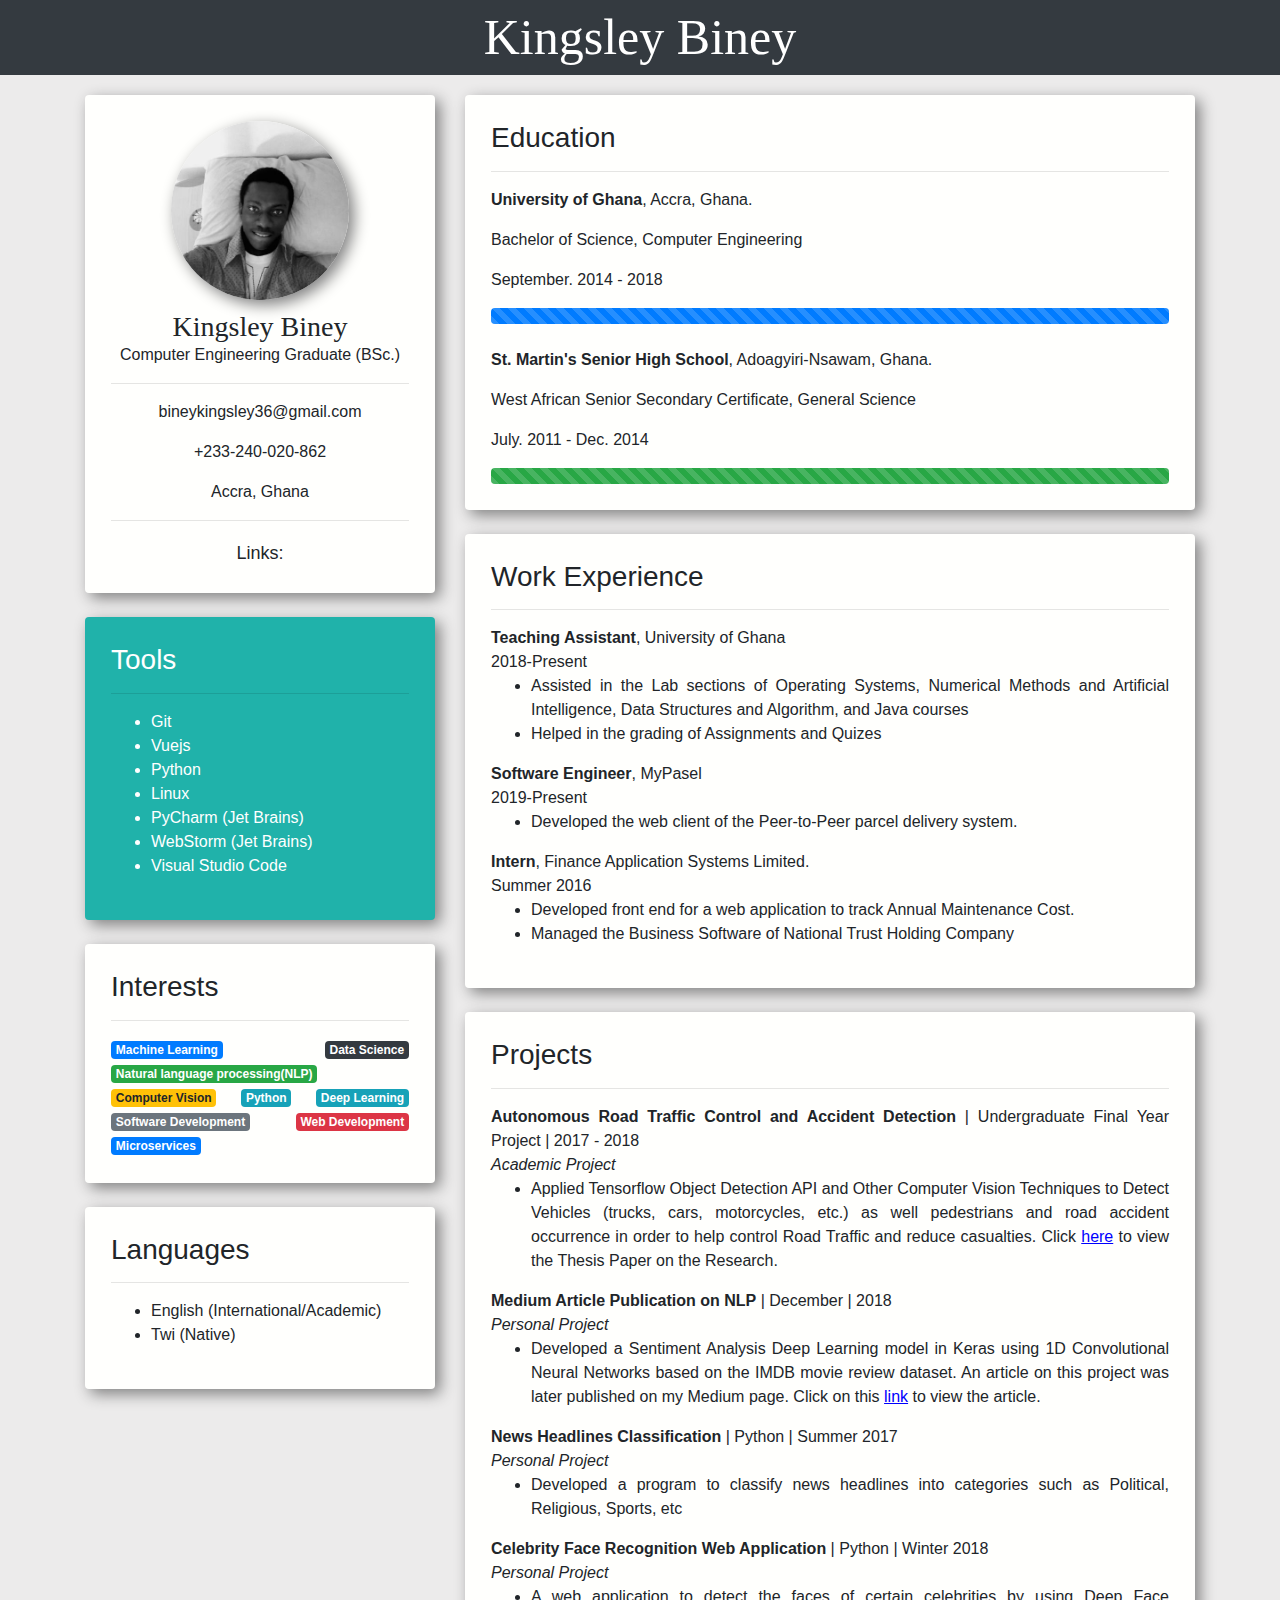
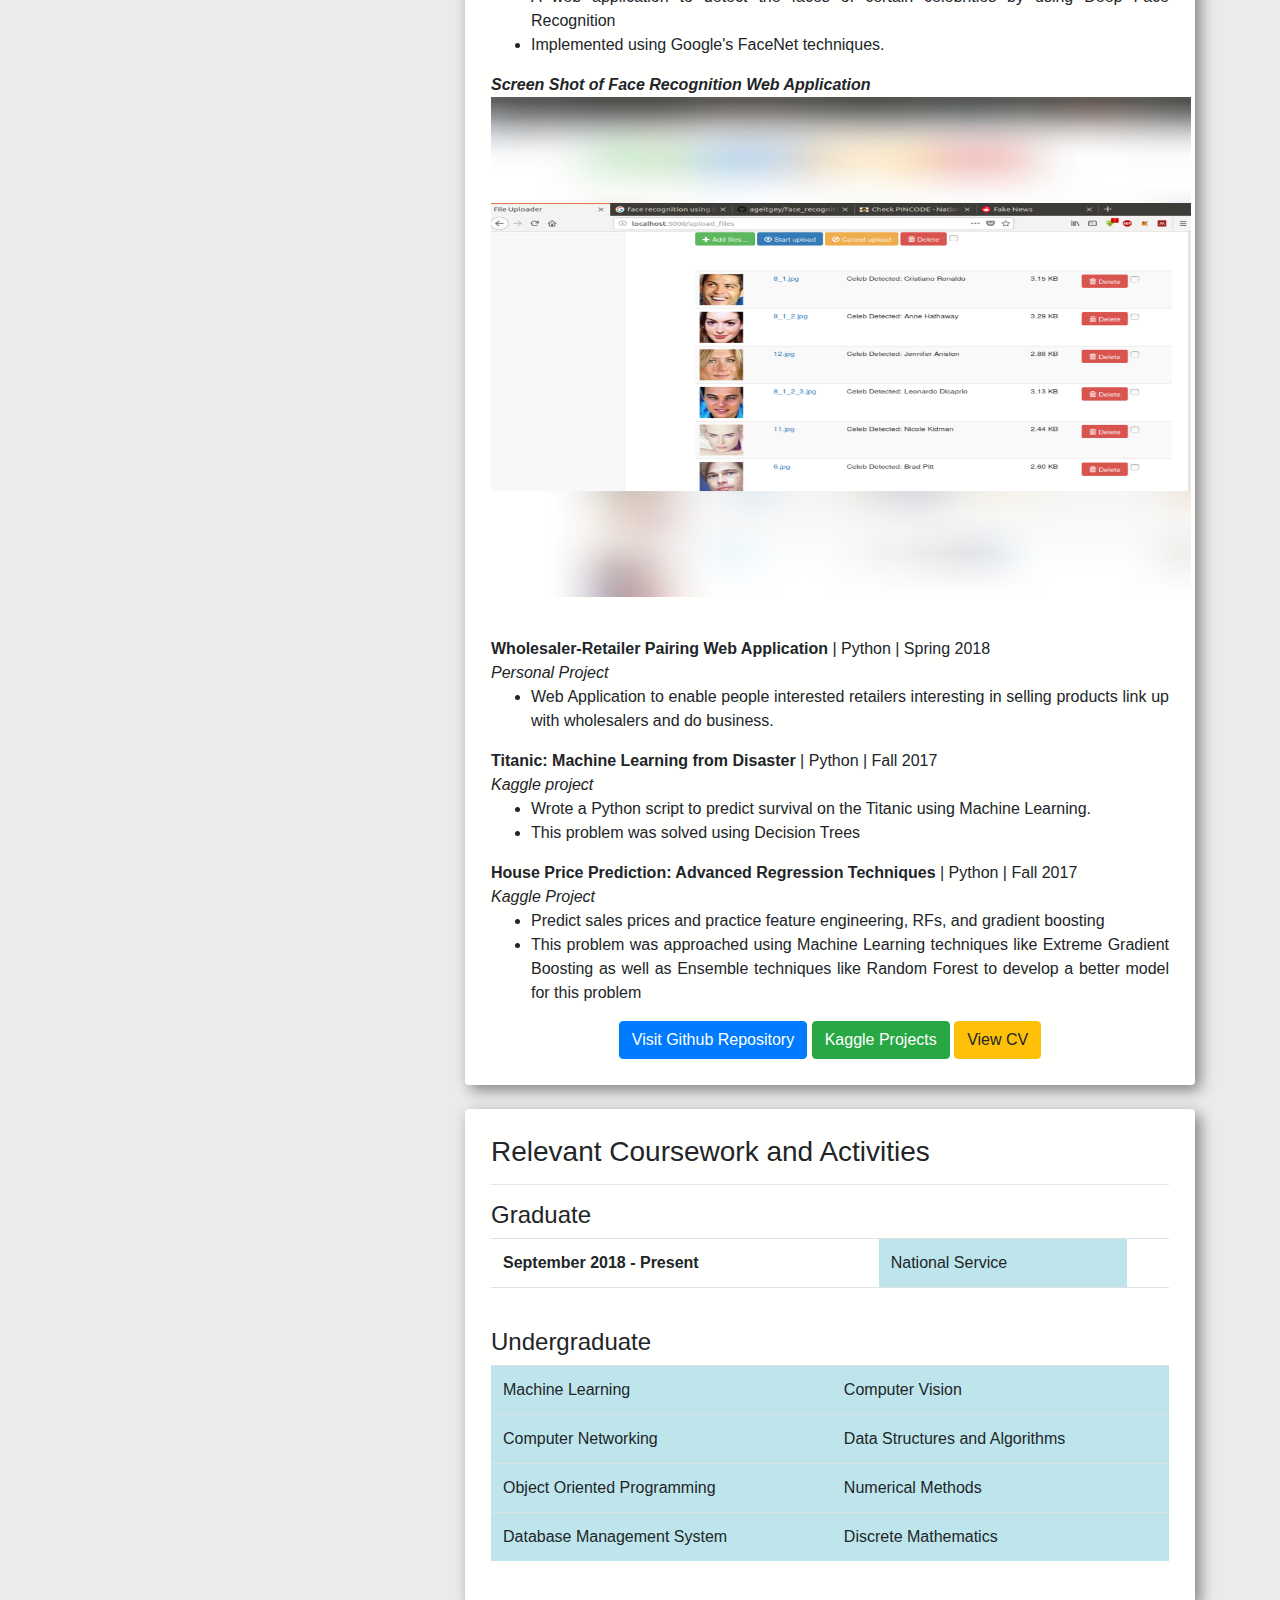
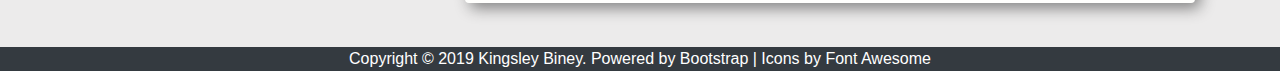
==== index.html @ 1bf04ff3 "changes" ====
<!DOCTYPE html>
<html lang="en" class="bg-dark">
  <head>
    <meta charset="utf-8">
    <meta name="viewport" content="width=device-width, initial-scale=1, shrink-to-fit=no">
    <meta name="description" content="Kingsley Biney's ePortfolio.">
    <meta name="author" content="Kingsley Amoah Biney">
    <title>Kingsley Biney</title>

    <!-- Bootstrap core CSS -->
    <link rel="stylesheet" href="https://maxcdn.bootstrapcdn.com/bootstrap/4.0.0/css/bootstrap.min.css" integrity="sha384-Gn5384xqQ1aoWXA+058RXPxPg6fy4IWvTNh0E263XmFcJlSAwiGgFAW/dAiS6JXm" crossorigin="anonymous">

    <!-- Font Awesome CSS -->
    <link rel="stylesheet" href="https://use.fontawesome.com/releases/v5.4.1/css/all.css" integrity="sha384-5sAR7xN1Nv6T6+dT2mhtzEpVJvfS3NScPQTrOxhwjIuvcA67KV2R5Jz6kr4abQsz" crossorigin="anonymous">

    <link href="style.css" rel="stylesheet">
    <link rel="shortcut icon" href="images/fav.png?v=2" />
  </head>

  <body>
    <!-- header -->
    <div class="container-fluid bg-dark headerText">
      <a href="index.html">Kingsley Biney</a>
    </div>

    <!-- Page Content -->
    <div class="container">
      <div class="row">
        <!-- Left column -->
        <div class="col-md-4">
          <!-- Section 1: Basic information -->
          <div class="bg-light-white shadow p-3 rounded">
            <div class="content text-center">
              <img id="profile" class="shadow" src="images/Profile1.jpeg">
              <div>
                <h3 id="name">Kingsley Biney</h3>
                <p><i class="fas fa-certificate"></i> Computer Engineering Graduate (BSc.)</p>
              </div>
              <hr>
              <div>
                <p><i class="fas fa-address-card"></i> bineykingsley36@gmail.com</p>
                <p><i class="fas fa-phone"></i> +233-240-020-862</p>
                <p><i class="fas fa-location-arrow"></i> Accra, Ghana</p>
              </div>
              <hr>
              <div style="font-size: 20px">
                <span style="font-size: 18px">Links:</span>
                <a title="Github" href="https://github.com/bluedistro" class="fab fa-github-square"></a>
                <a title="Hackerrank" href="https://www.hackerrank.com/bineykingsley36" class="fab fa-hackerrank"></a>
                <a title="Kaggle" href="https://www.kaggle.com/romannempyre" class="fab fa-kaggle"></a>
                <a title="LinkedIn" href="https://www.linkedin.com/in/kingsley-biney-204762134/" class="fab fa-linkedin"></a>
                <a title="CV" href="cv.html" target="_blank" class="fa fa-file-pdf"></a>
                <!--<a href="resume.html" class="btn btn-success btn-sm" style="margin-left: 2px; font-size: 14px; padding: 0px 3px" role="button">Resume</a>-->
              </div>
            </div>
          </div><br>

          <!-- Section 2: Skills -->
          <div class="bg-blue shadow p-3 rounded" style="color: white">
            <div class="content">
              <h3><i class="fas fa-wrench"></i> Tools</h3>
              <hr>
              <ul>
                <li>Git</li>
                <li>Vuejs</li>
                <li>Python</li>
                <li><a href="https://www.ubuntu.com">Linux</a></li>
                <li><a href="https://www.jetbrains.com/pycharm/">PyCharm (Jet Brains)</a></li>
		            <li><a href="https://www.jetbrains.com/webstorm/">WebStorm (Jet Brains)</a></li>
                <li><a href="https://www.code.visualstudio.com">Visual Studio Code</a></li>
              </ul>
            </div>
          </div><br>

          <!-- Section 3: Interests section -->
          <div class="bg-light-white shadow p-3 rounded">
            <div class="content">
              <h3><i class="fas fa-star"></i> Interests</h3>
              <hr>
              <div class="badge badge-primary">Machine Learning</div>
              <div class="badge badge-dark">Data Science</div>
              <div class="badge badge-success">Natural language processing(NLP)</div>
              <div class="badge badge-warning">Computer Vision</div>
	      <div class="badge badge-info">Python</div>
              <div class="badge badge-info">Deep Learning</div>
              <div class="badge badge-secondary">Software Development</div>
              <div class="badge badge-danger">Web Development</div>
              <div class="badge badge-primary">Microservices</div>
            </div>
          </div><br>

          <!-- Section 4: Languages -->
          <div class="bg-light-white shadow p-3 rounded">
            <div class="content">
              <h3><i class="fas fa-language"></i> Languages</h3>
              <hr>
              <ul>
                <li>English (International/Academic)</li>
                <li>Twi (Native)</li>
              </ul>
            </div>
          </div>
        </div> <!-- End left column -->

        <!-- Right column -->
        <div class="col-md-8">
          <!-- Education section -->
          <div class="bg-light-white shadow p-3 rounded">
            <div class="content">
              <h3><i class="fas fa-university"></i> Education</h3><hr>
              <p><b>University of Ghana</b>, Accra, Ghana.</p>
              <p>Bachelor of Science, Computer Engineering</p>
              <p>September. 2014 - 2018</p>
              <div class="progress">
                <div class="progress-bar progress-bar-striped bg-primary" role="progressbar" style="width: 100%" aria-valuenow="100" aria-valuemin="0" aria-valuemax="100"></div>
              </div><br>

              <p><b>St. Martin's Senior High School</b>, Adoagyiri-Nsawam, Ghana.</p>
              <p>West African Senior Secondary Certificate, General Science</p>
              <p>July. 2011 - Dec. 2014</p>
              <div class="progress">
                <div class="progress-bar progress-bar-striped bg-success" role="progressbar" style=" width: 100%" aria-valuenow="100" aria-valuemin="0" aria-valuemax="100"></div>
              </div>
            </div>
          </div><br>

          <!-- Work experience section -->
          <div class="bg-light-white shadow p-3 rounded">
            <div class="content">
              <h3><i class="fas fa-briefcase"></i> Work Experience</h3><hr>

              <p class="title"><b>Teaching Assistant</b>, University of Ghana<br>2018-Present</p>
              <ul>
                <li>Assisted in the Lab sections of Operating Systems, Numerical Methods and Artificial Intelligence, Data Structures and Algorithm, and Java courses</li>
                <li>Helped in the grading of Assignments and Quizes</li>
              </ul>

              <p class="title"><b>Software Engineer</b>, MyPasel<br>2019-Present</p>
              <ul>
                <li>Developed the web client of the Peer-to-Peer parcel delivery system.</li>
              </ul>

              <p class="title"><b>Intern</b>, Finance Application Systems Limited.<br>Summer 2016</p>
              <ul>
                <li>Developed front end for a web application to track Annual Maintenance Cost.</li>
                <li>Managed the Business Software of National Trust Holding Company</li>
              </ul>

              <!--<div class="text-center"><a href="resume.html" class="btn btn-danger" role="button">View My Resume</a></div>-->
            </div>
          </div><br>

          <!-- Project section -->
          <div class="bg-light-white shadow p-3 rounded">
            <div class="content">
              <h3><i class="fas fa-project-diagram"></i> Projects</h3><hr>

              <p class="title"><b>Autonomous Road Traffic Control and Accident Detection</b> | Undergraduate Final Year Project | 2017 - 2018 <br><i>Academic Project</i></p>
                <ul>
                  <li>
                    Applied Tensorflow Object Detection API and Other Computer Vision Techniques to Detect Vehicles (trucks, cars, motorcycles, etc.)
                    as well pedestrians and road accident occurrence in order to help control Road Traffic and reduce casualties.
                    Click <a href="thesis.html" target="_blank"><u style="color: blue">here</u></a>
                    to view the Thesis Paper on the Research.
                  </li>
                </ul>

              <p class="title"><b>Medium Article Publication on NLP</b> | December | 2018<br><i>Personal Project</i></p>
              <ul>
                <li>
                  Developed a Sentiment Analysis Deep Learning model in Keras using 1D Convolutional Neural Networks based on the IMDB movie review dataset. An article on this project was later published on my Medium page. Click on this <a href="https://medium.com/@romannempyre/sentiment-analysis-using-1d-convolutional-neural-networks-part-1-f8b6316489a2" target="_blank"><u style="color: blue">link</u></a> to view the article.
                </li>
              </ul>

              <p class="title"><b>News Headlines Classification</b> | Python | Summer 2017<br><i>Personal Project</i></p>
              <ul>
                <li>Developed a program to classify news headlines into categories such as Political, Religious, Sports, etc</li>
              </ul>

              <p class="title"><b>Celebrity Face Recognition Web Application</b> | Python | Winter 2018<br><i>Personal Project</i></p>
              <ul>
                <li>A web application to detect the faces of certain celebrities by using Deep Face Recognition</li>
                <li>Implemented using Google's FaceNet techniques. </li>
              </ul>
              <p class="title"><b><i>Screen Shot of Face Recognition Web Application</i></b></p>
              <img src="images/face_recognition/fr_2.jpg" alt="Face Recognition Sample 1" width="700px" height="500px">

              <p class="title" style="margin-top: 40px;"><b>Wholesaler-Retailer Pairing Web Application  </b> | Python | Spring 2018<br><i>Personal Project</i></b></p>
              <ul>
                <li>Web Application to enable people interested retailers interesting in selling products link up with wholesalers and do business.</li>
              </ul>

              <p class="title"><b>Titanic: Machine Learning from Disaster</b> | Python | Fall 2017 <br><i>Kaggle project</i></p>
              <ul>
                <li>Wrote a Python script to predict survival on the Titanic using Machine Learning.</li>
                <li>This problem was solved using Decision Trees</li>
              </ul>

              <p class="title"><b>House Price Prediction: Advanced Regression Techniques</b> | Python | Fall 2017<br><i>Kaggle Project</i></p>
              <ul>
                <li>Predict sales prices and practice feature engineering, RFs, and gradient boosting</li>
                <li>This problem was approached using Machine Learning techniques like Extreme Gradient Boosting as well as Ensemble techniques like Random Forest to develop a better model for this problem</li>
              </ul>

              <div class="text-center">
                <a href="https://github.com/bluedistro" class="btn btn-primary" role="button">Visit Github Repository</a>
                <a href="https://www.kaggle.com/romannempyre" class="btn btn-success" role="button">Kaggle Projects</a>
                <a href="cv.html" class="btn btn-warning" role="button" target="_blank">View CV</a>
              </div>
            </div>
          </div><br>

          <!-- Courses section -->
          <div class="bg-light-white shadow p-3 rounded">
            <div class="content">
              <h3><i class="fas fa-school"></i> Relevant Coursework and Activities</h3><hr>
              <h4>Graduate</h4>
              <table class="table">

                <tr>
                  <th>September 2018 - Present</th>
                  <td class="table-info">National Service</td>
                  <td></td>
                </tr>
                <tr><td></td><td></td><td></td></tr>
              </table>

              <h4>Undergraduate</h4>
              <table class="table table-info">
                <tr>
                  <td>Machine Learning</td>
                  <td>Computer Vision</td>
                </tr>

                <tr>
                  <td> Computer Networking</td>
                  <td> Data Structures and Algorithms</td>
                </tr>

                <tr>
                  <td>Object Oriented Programming</td>
                  <td>Numerical Methods</td>
                </tr>

                <tr>
                  <td>Database Management System</td>
                  <td>Discrete Mathematics</td>
                </tr>

              </table>
            </div>
          </div><br>

        </div> <!-- End right column -->
      </div> <!-- End row -->
    </div> <!-- /.container -->

    <footer class="container-fluid bg-dark">
      Copyright &copy; 2019 Kingsley Biney.
      Powered by <a href="https://getbootstrap.com/">Bootstrap</a> | Icons by <a href="https://fontawesome.com/">Font Awesome</a>
    </footer>

  </body>
</html>
---- style.css ----
body {
  background-color: #ECEBEB;
  text-align: justify;
  text-justify: inter-word;
  font-family: Arial, Helvetica, sans-serif;
}

ul {
  margin-top: 0;
}

footer {
  color: white;
  height: 24px;
  width: 100%;
  text-align: center;
}

.title {
  margin-bottom: 0;
}

#profile {
  max-width: 60%;
  max-height: 60%;
  display:block;
  margin:auto;
  margin-bottom: 10px;
  border-radius: 50%;
}

#name {
  font-family: "Times New Roman";
  margin-bottom: 0;
  padding: 0;
}

/* Header Text */
.headerText {
    color: white;
    text-align: center;
    text-decoration: none;
    font-family: "Brush Script MT", cursive;
    font-size: 50px;
}

.headerText:visited {
    color:white;
    text-decoration: none;
}

.headerText:hover {
    color:white;
    text-decoration: none;
}

.headerText:active {
    color:gray;
    text-decoration: none;
}
/****************************/

.bg-blue {
  background-color: #20B2AA;
}

.bg-light-white {
  background-color: #FFFFFD;
}

.container {
  margin-top: 20px;
  margin-bottom: 20px;
}

.shadow {
  box-shadow: 5px 5px 15px grey;
}

.content {
  margin: 5px; padding: 5px
}

a {
  color:inherit;
  text-decoration: none;
}

a:hover {
  color:inherit;
  text-decoration: none;
}
.nav a {
  color:inherit;
}
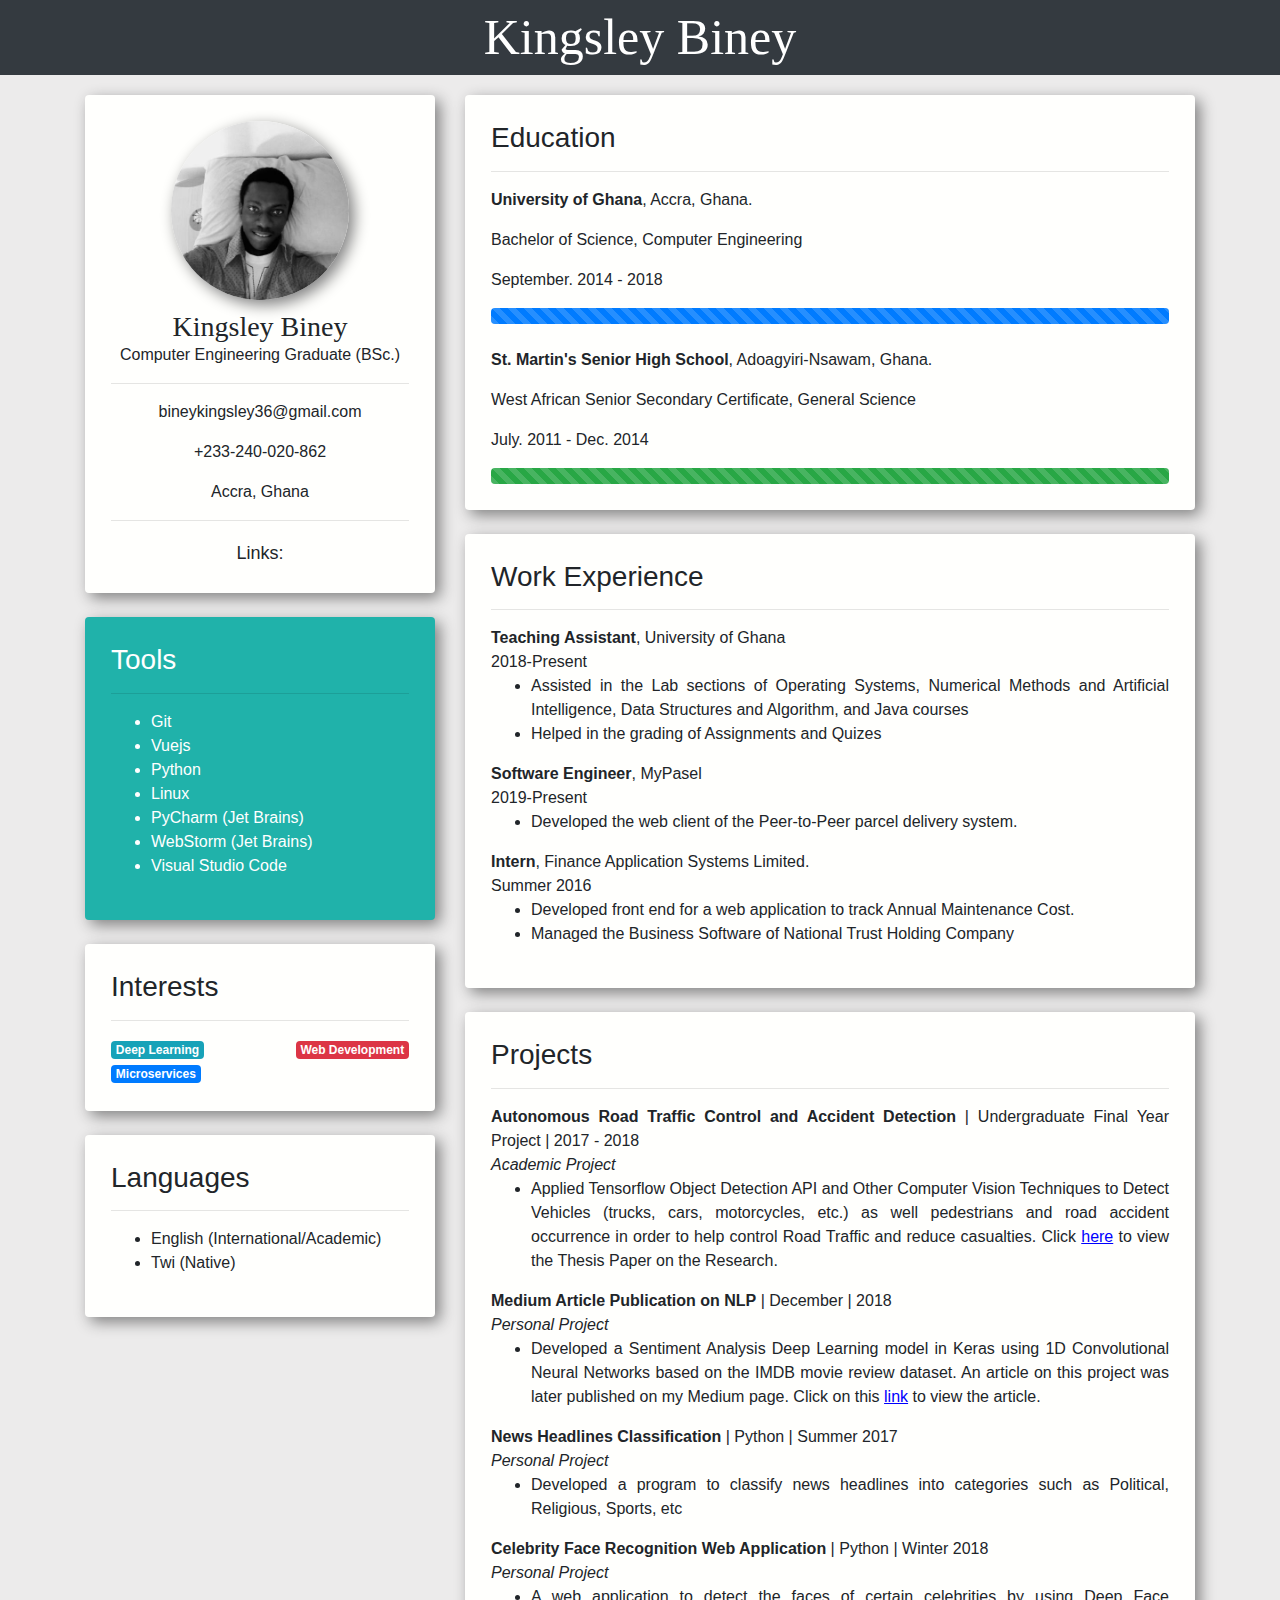
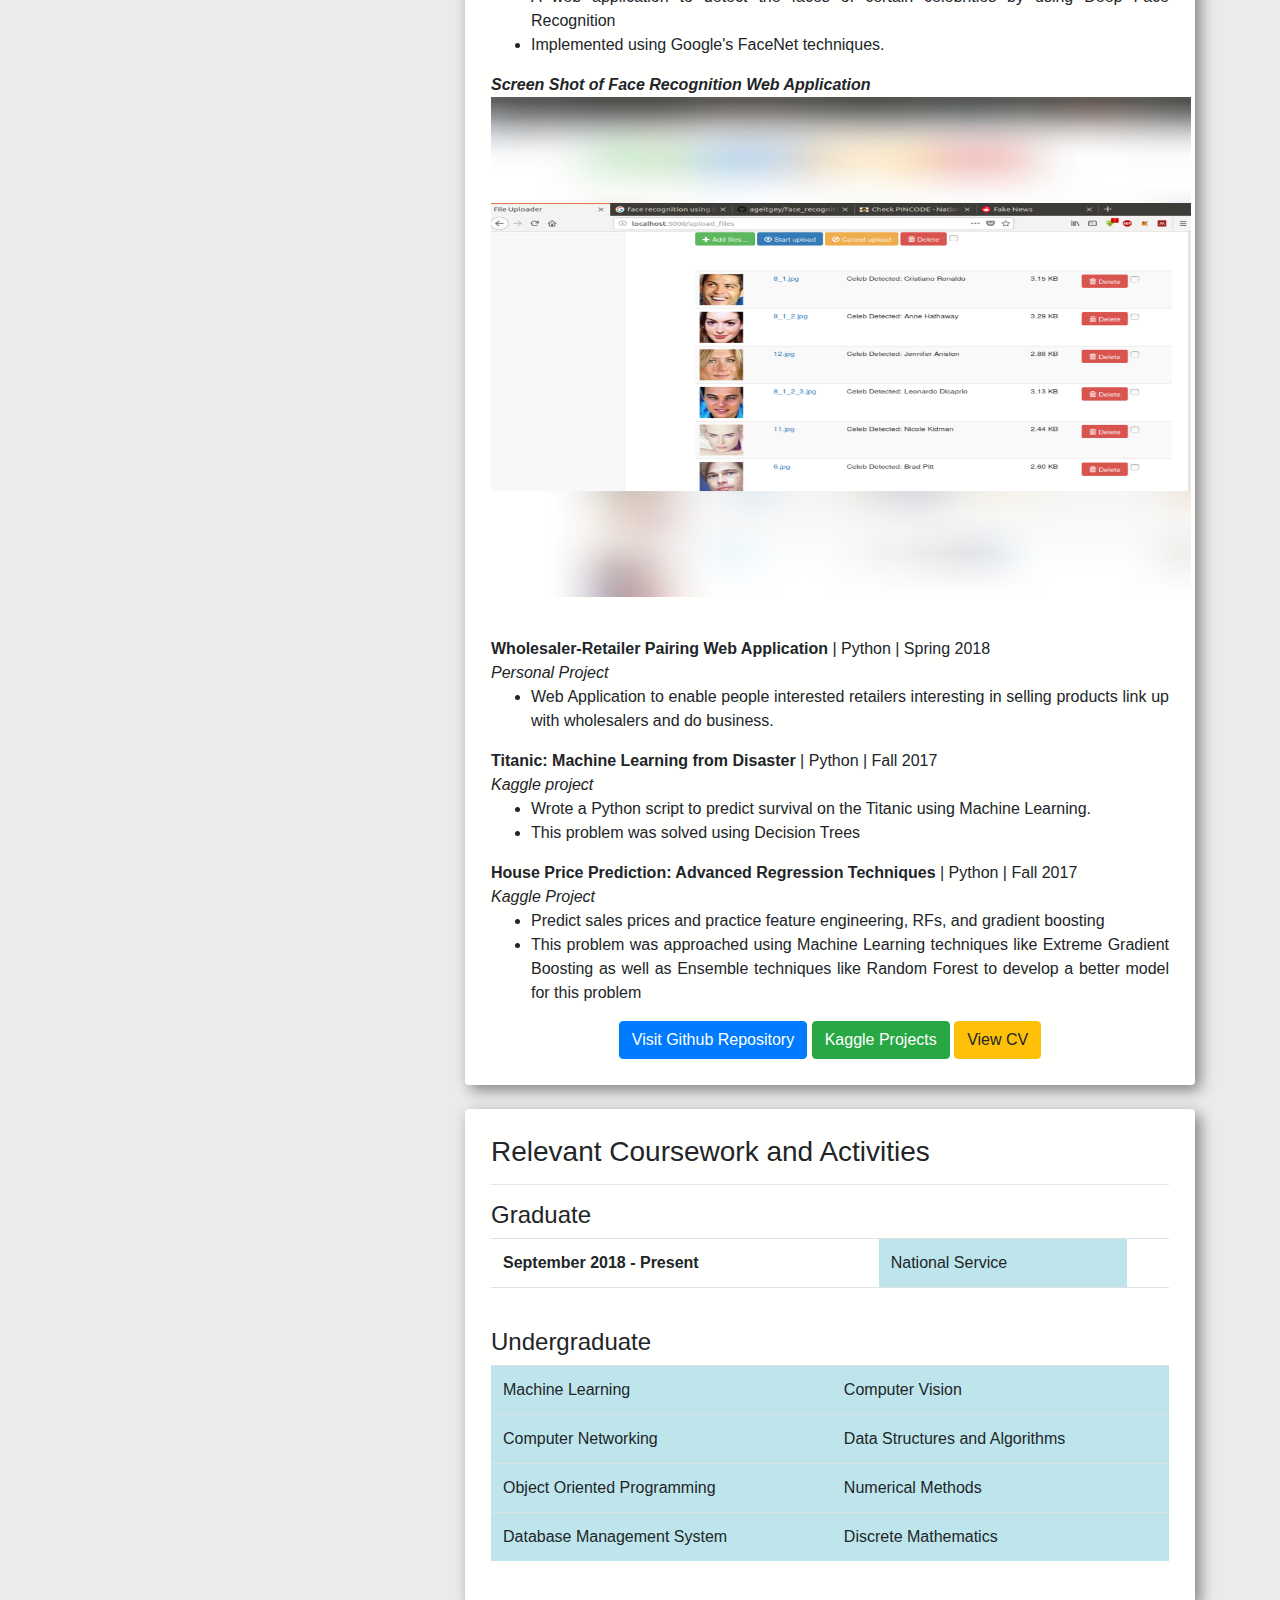
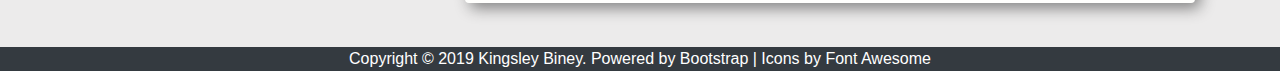
==== commit 3450b511: "changes" ====
--- a/index.html
+++ b/index.html
@@ -77,13 +77,7 @@
             <div class="content">
               <h3><i class="fas fa-star"></i> Interests</h3>
               <hr>
-              <div class="badge badge-primary">Machine Learning</div>
-              <div class="badge badge-dark">Data Science</div>
-              <div class="badge badge-success">Natural language processing(NLP)</div>
-              <div class="badge badge-warning">Computer Vision</div>
-	      <div class="badge badge-info">Python</div>
               <div class="badge badge-info">Deep Learning</div>
-              <div class="badge badge-secondary">Software Development</div>
               <div class="badge badge-danger">Web Development</div>
               <div class="badge badge-primary">Microservices</div>
             </div>
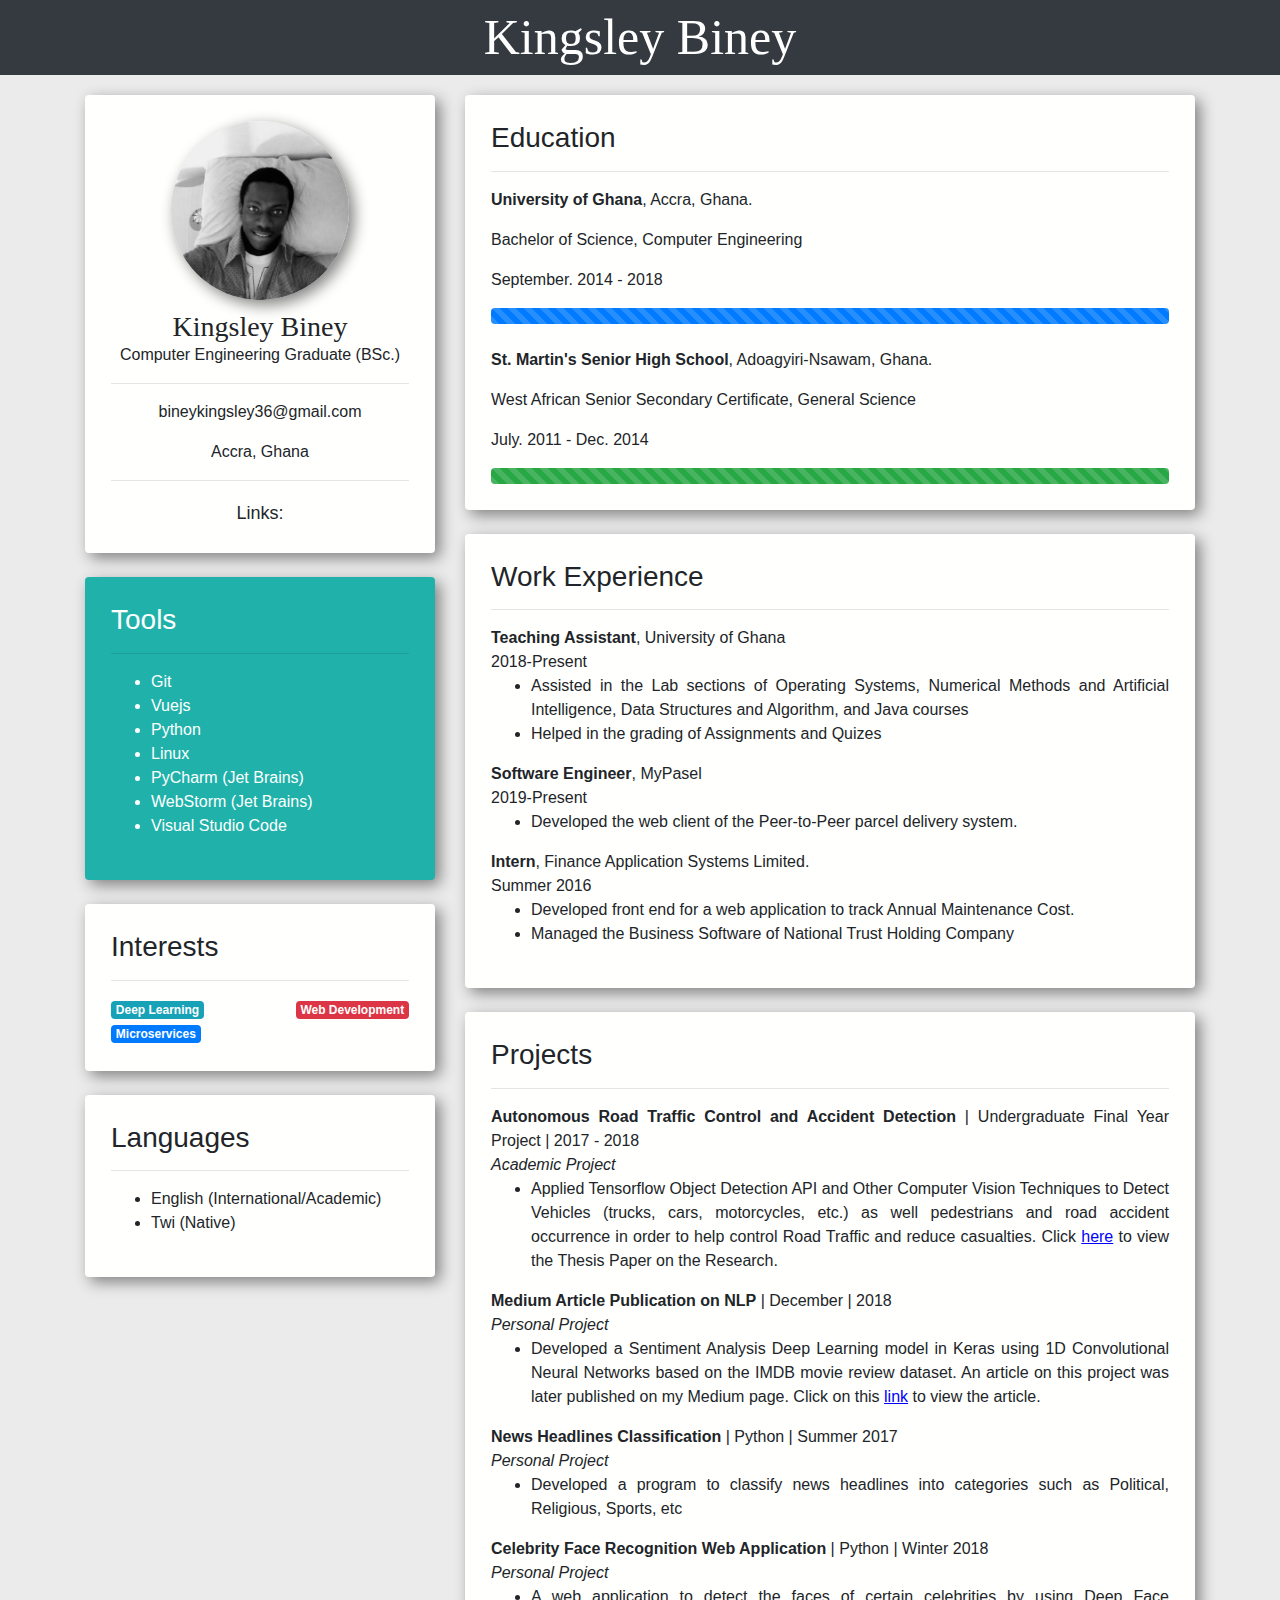
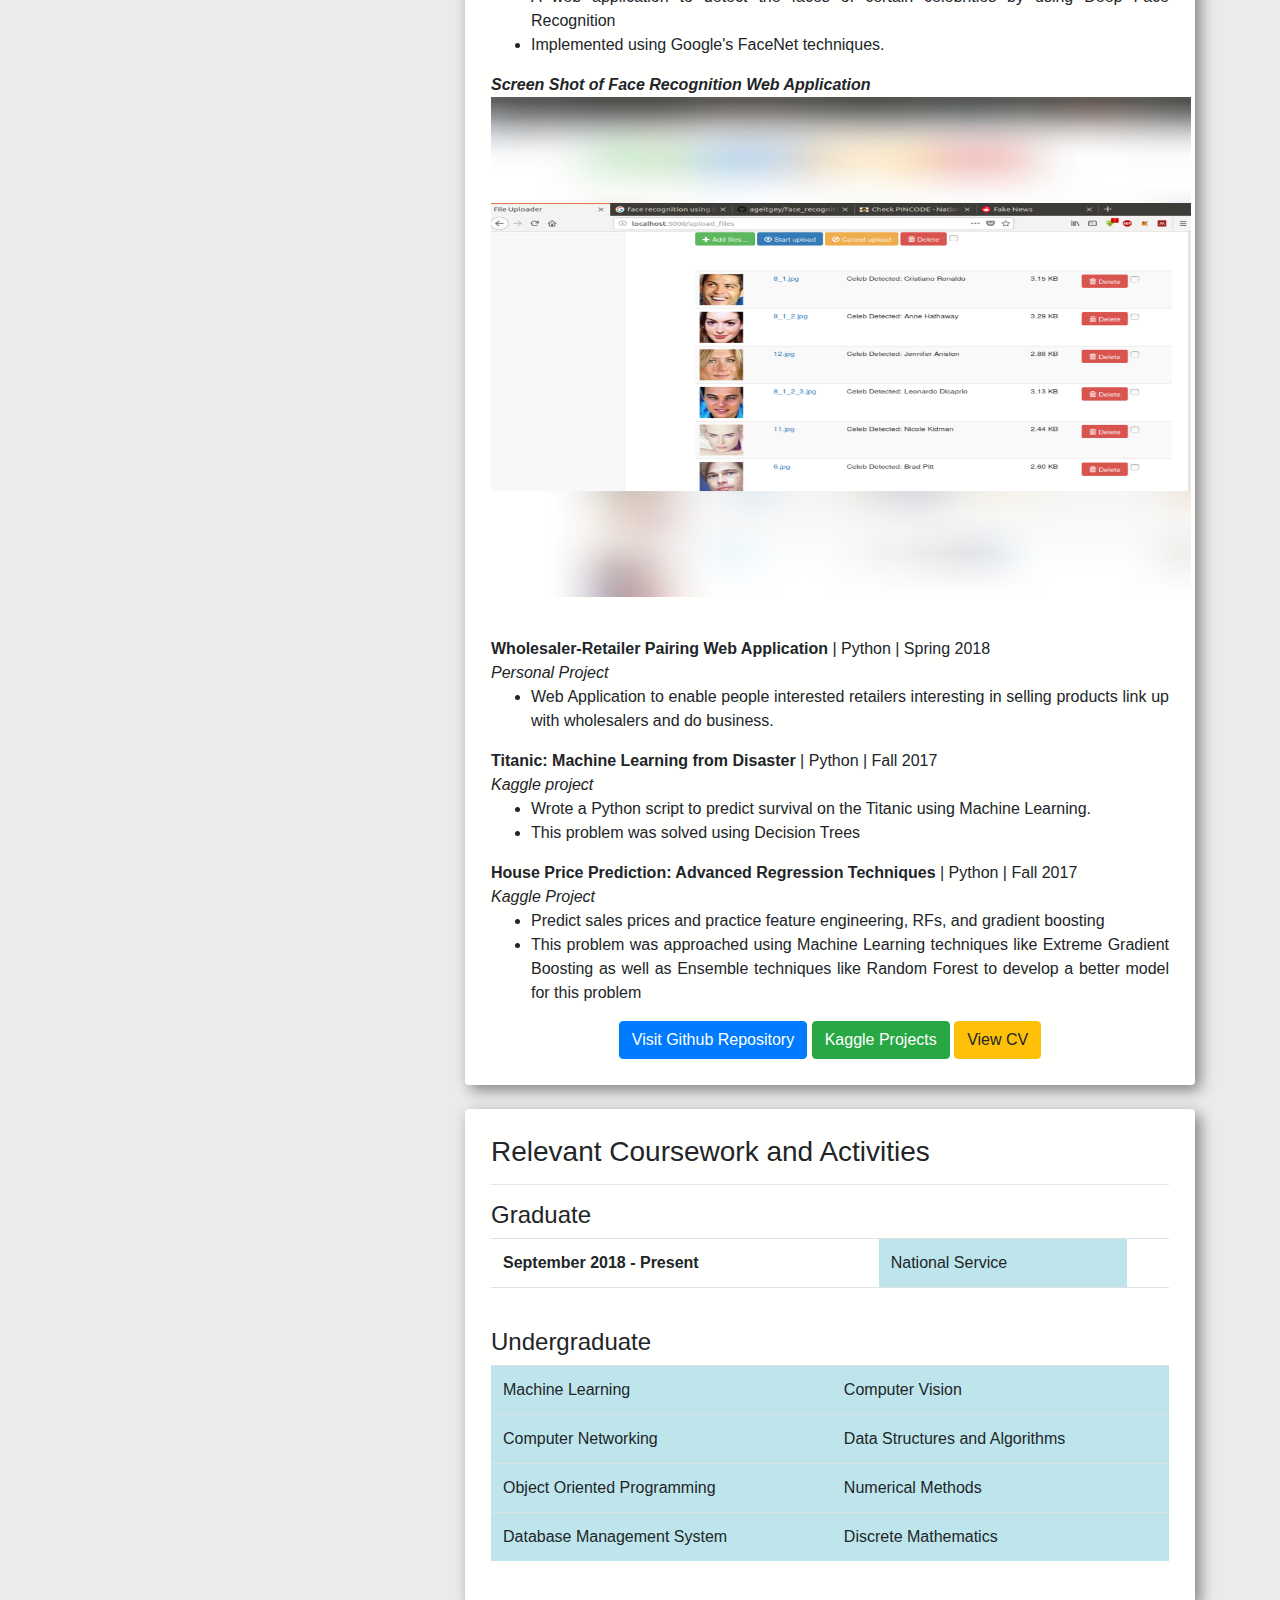
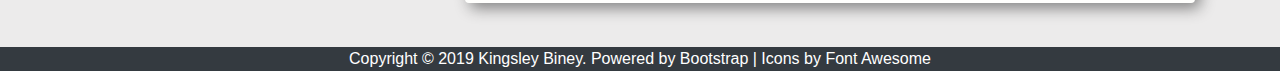
==== commit b9a49b61: "changes" ====
--- a/index.html
+++ b/index.html
@@ -39,7 +39,6 @@
               <hr>
               <div>
                 <p><i class="fas fa-address-card"></i> bineykingsley36@gmail.com</p>
-                <p><i class="fas fa-phone"></i> +233-240-020-862</p>
                 <p><i class="fas fa-location-arrow"></i> Accra, Ghana</p>
               </div>
               <hr>
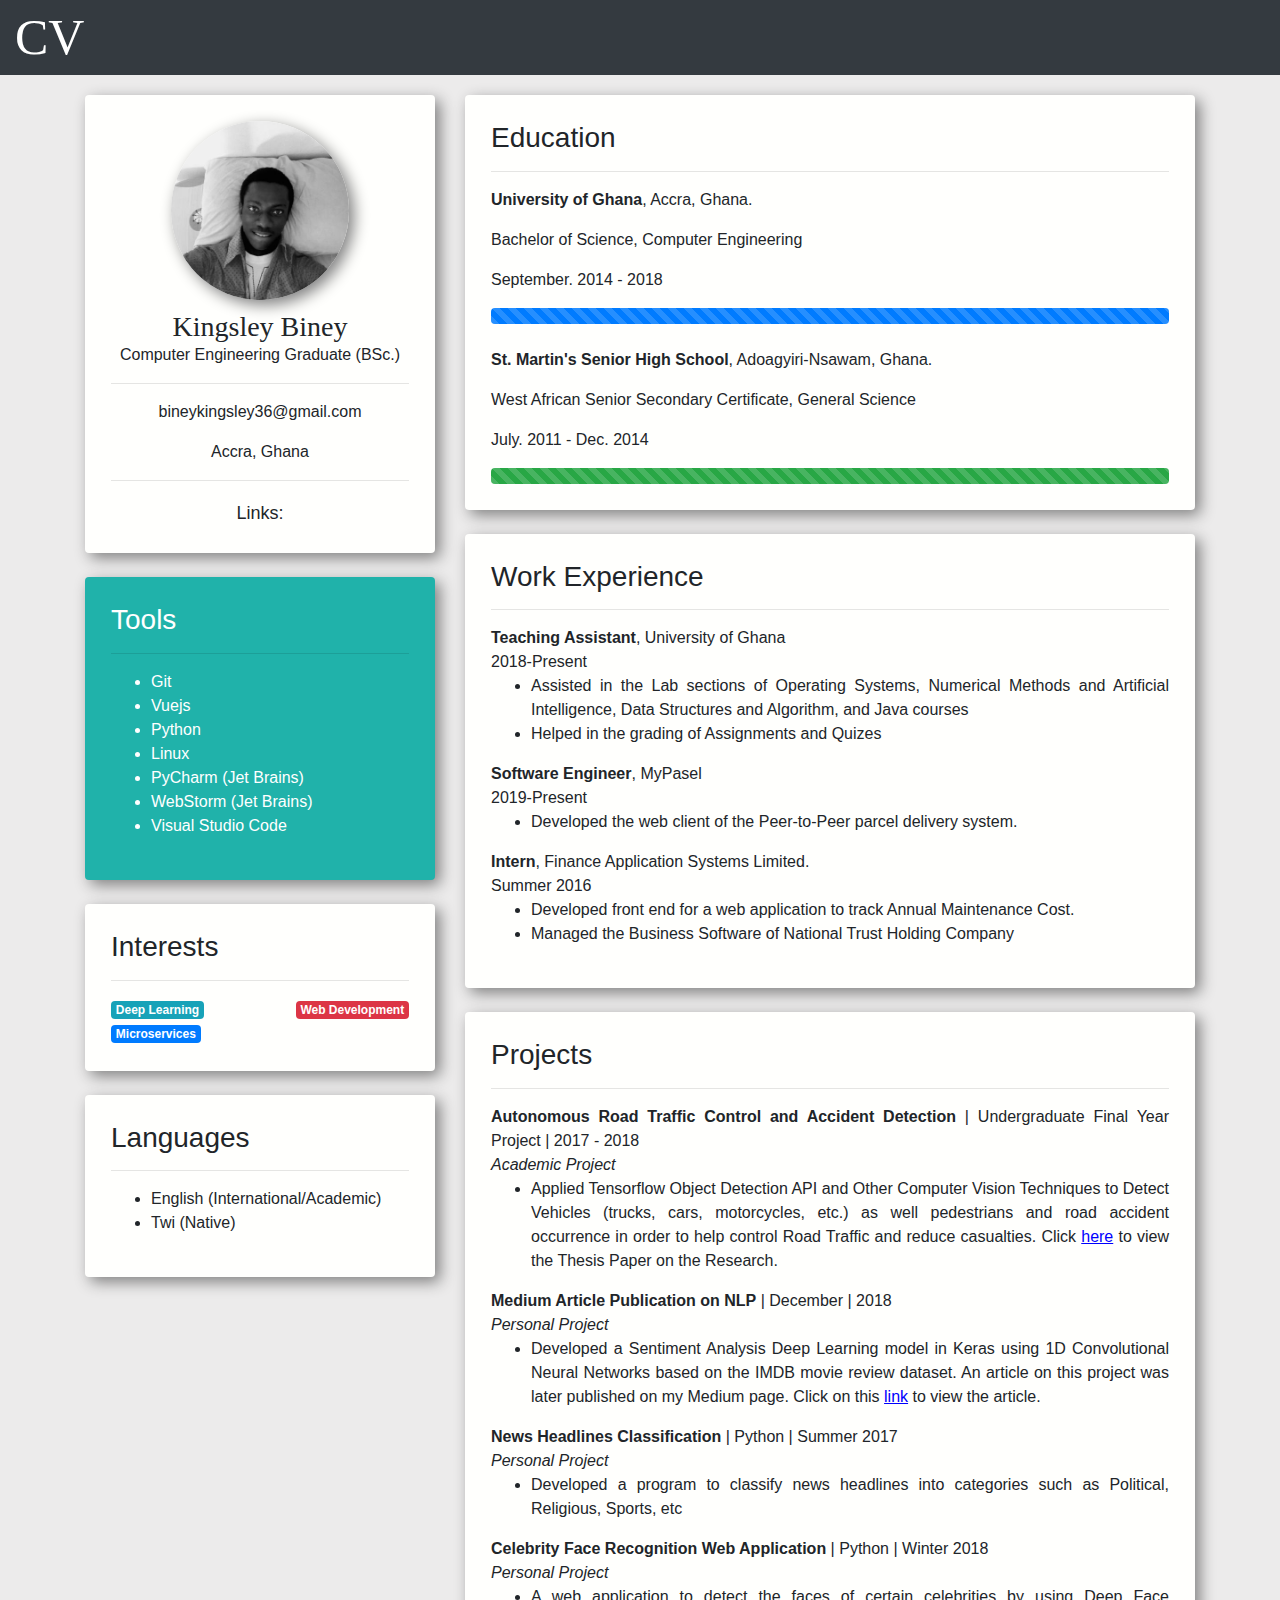
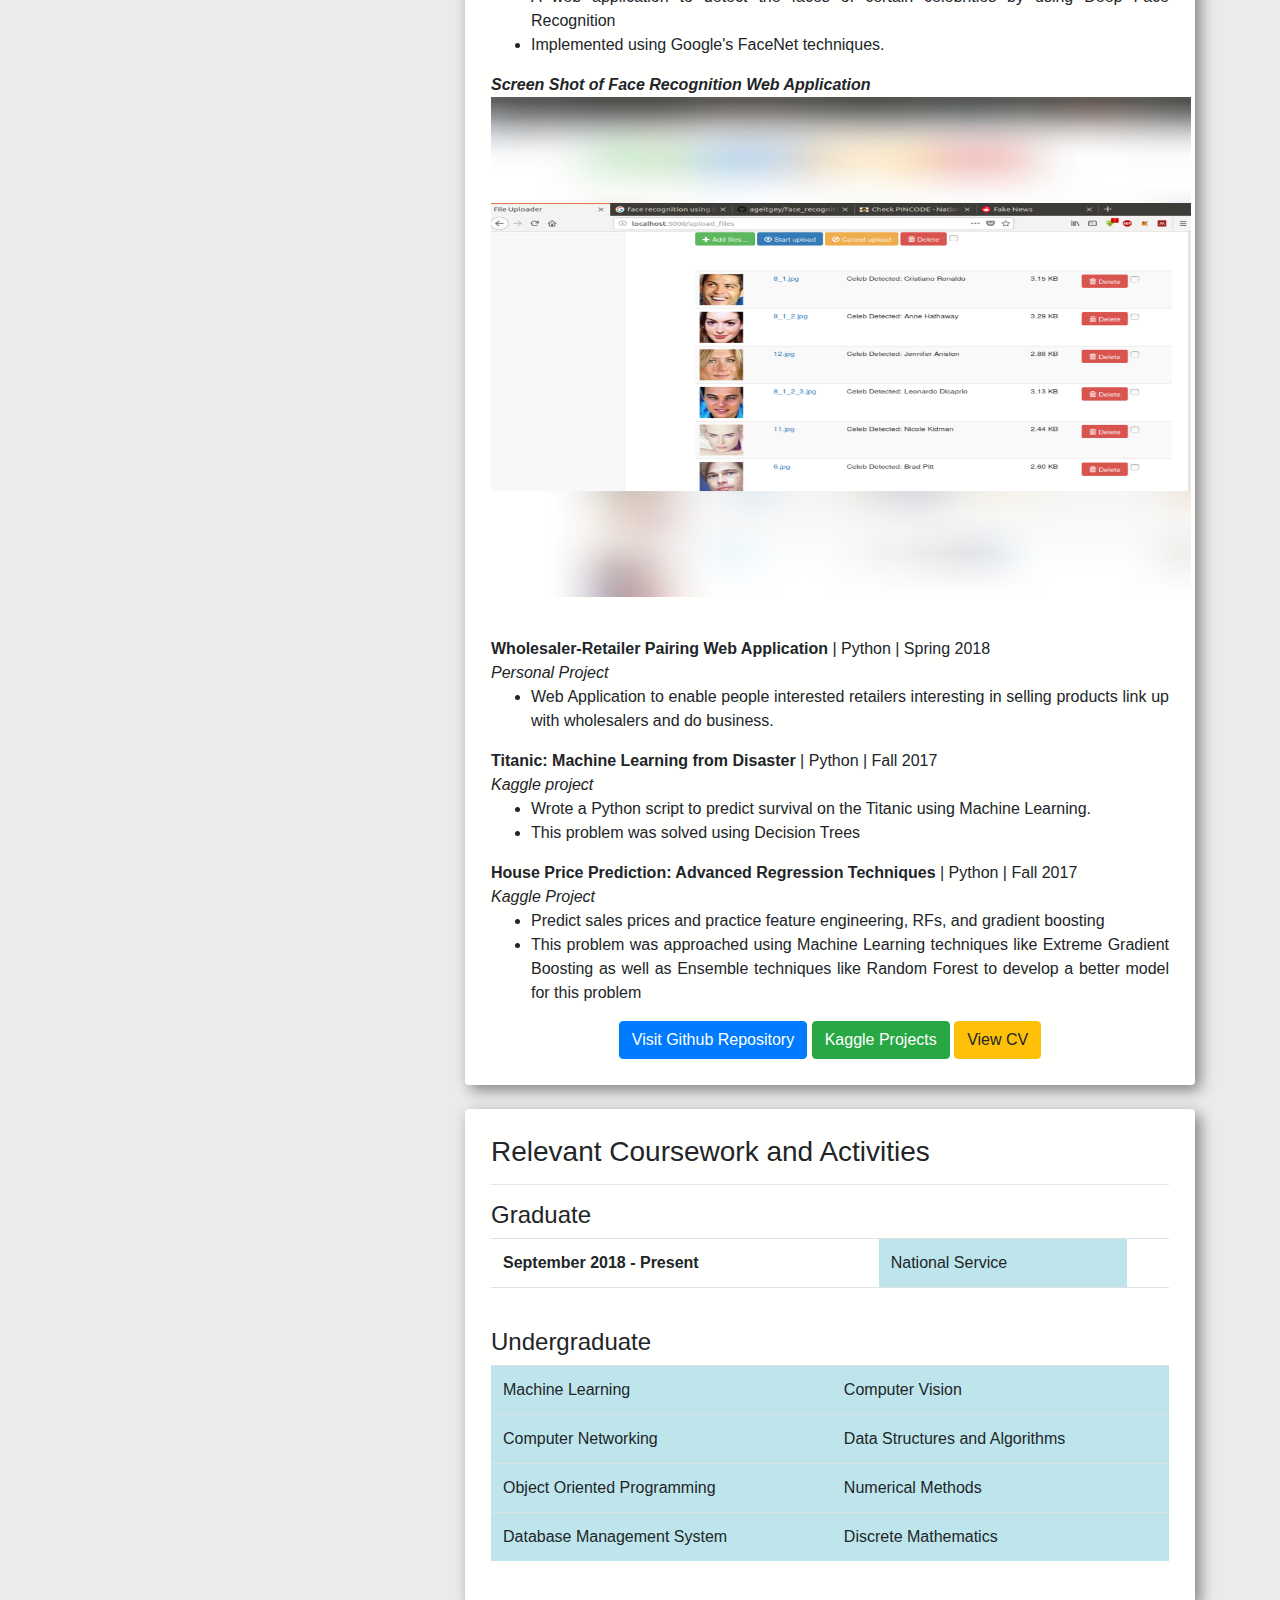
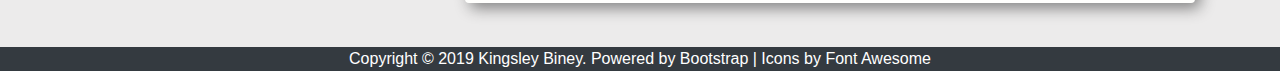
==== commit d7010a00: "changes" ====
--- a/index.html
+++ b/index.html
@@ -20,7 +20,7 @@
   <body>
     <!-- header -->
     <div class="container-fluid bg-dark headerText">
-      <a href="index.html">Kingsley Biney</a>
+      <a href="index.html">CV</a>
     </div>
 
     <!-- Page Content -->
--- a/style.css
+++ b/style.css
@@ -38,7 +38,7 @@
 /* Header Text */
 .headerText {
     color: white;
-    text-align: center;
+    text-align: left;
     text-decoration: none;
     font-family: "Brush Script MT", cursive;
     font-size: 50px;
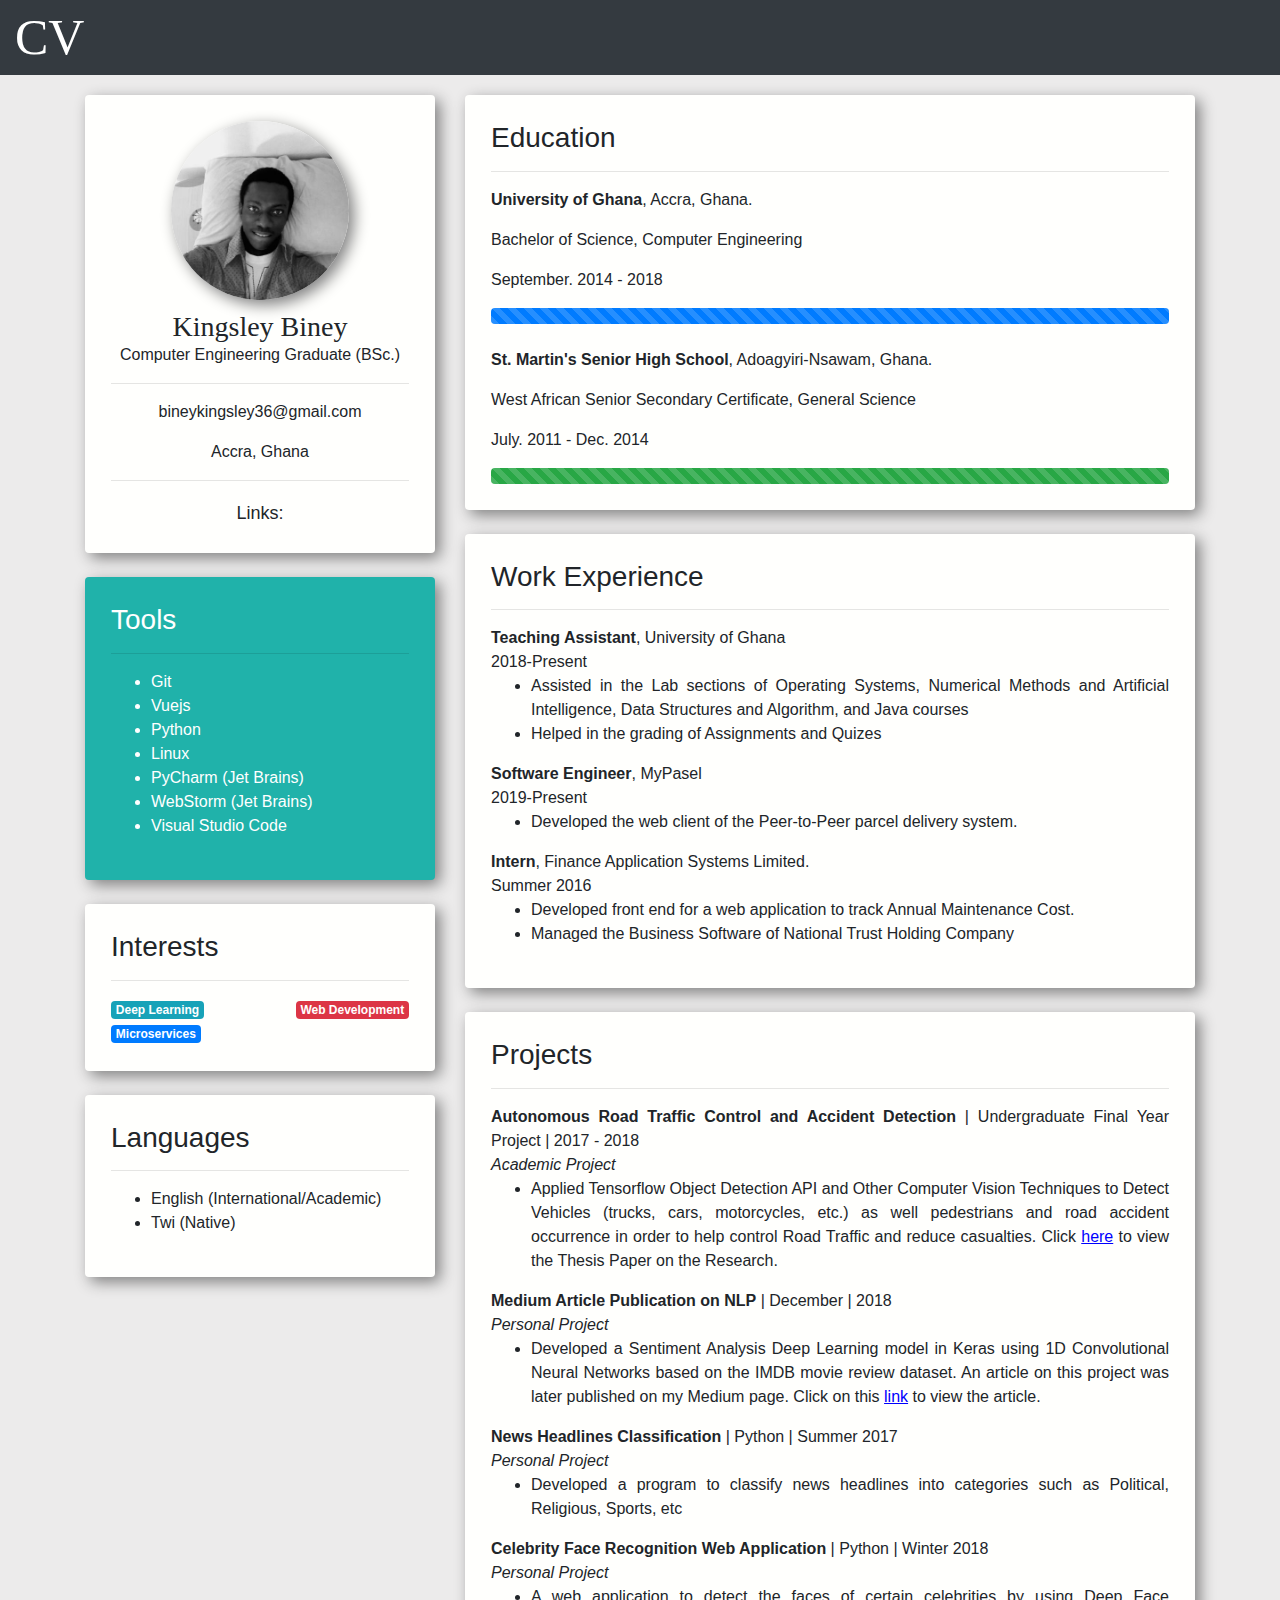
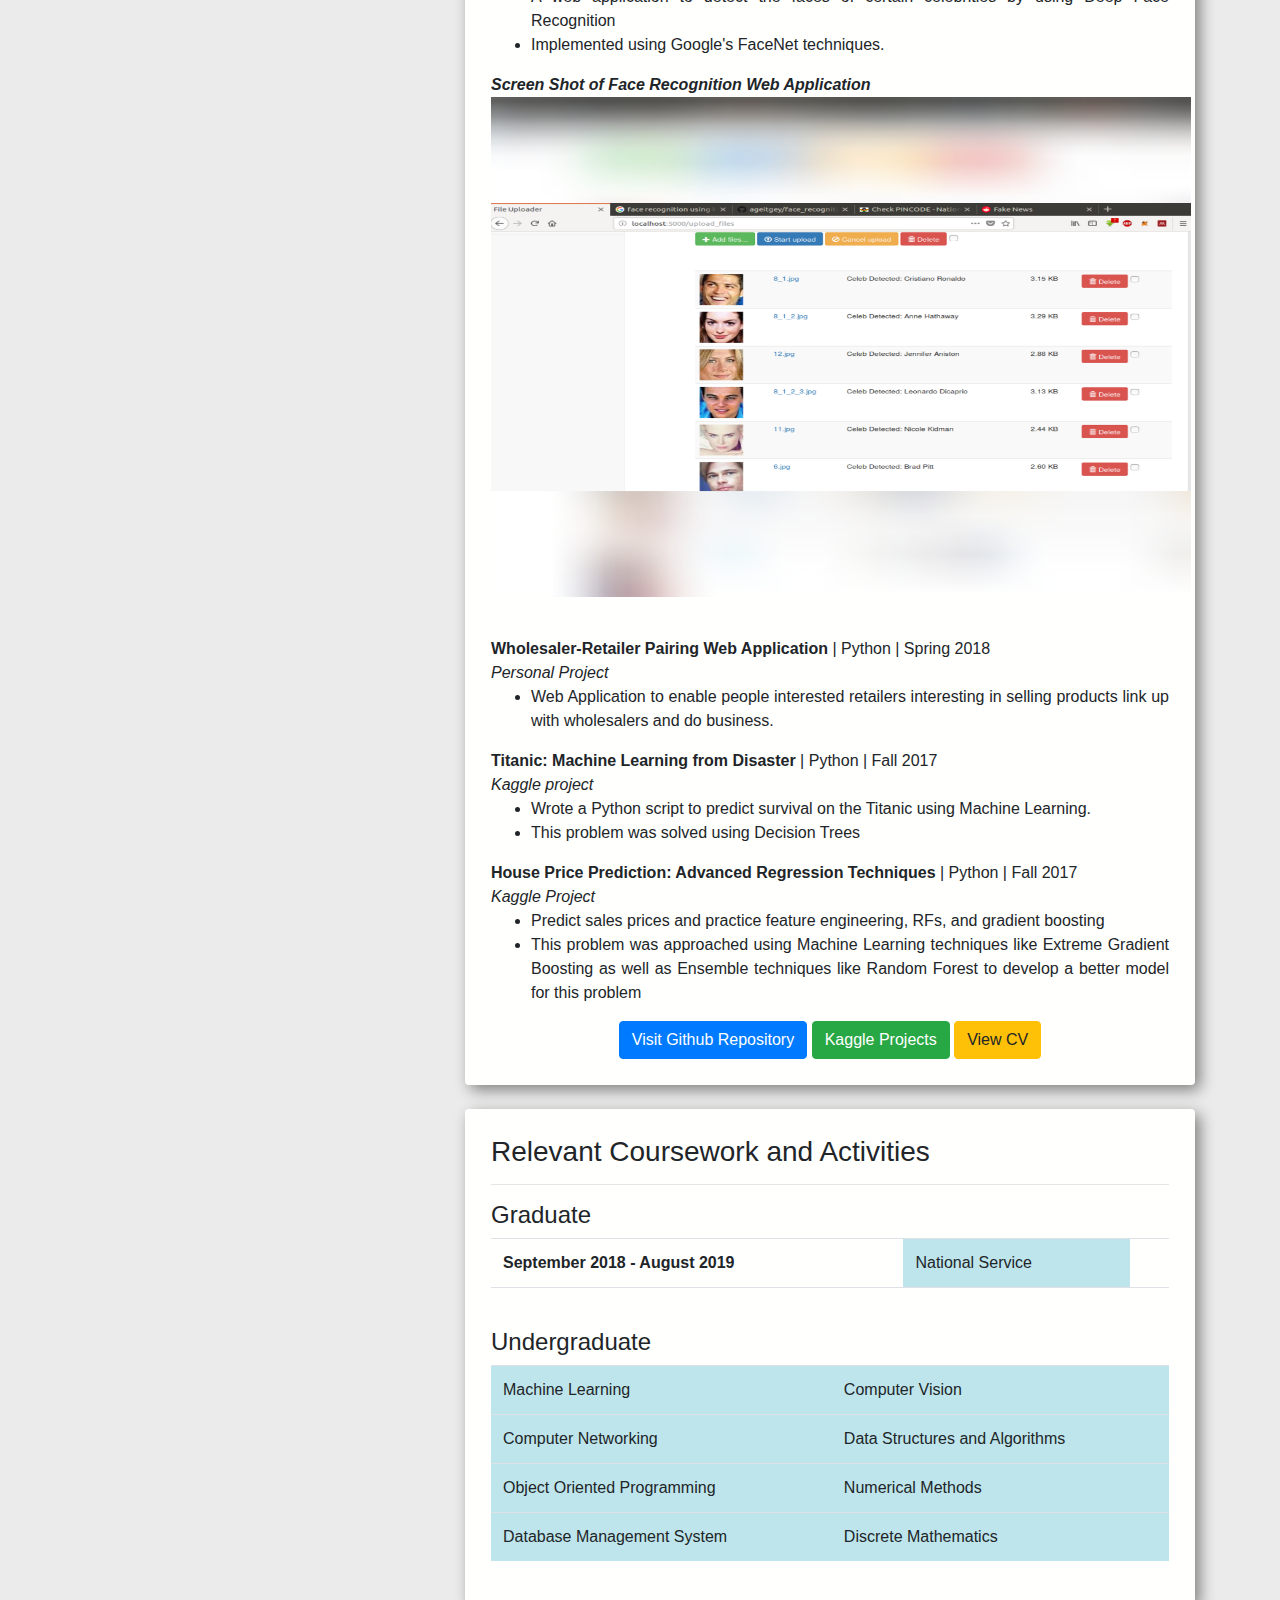
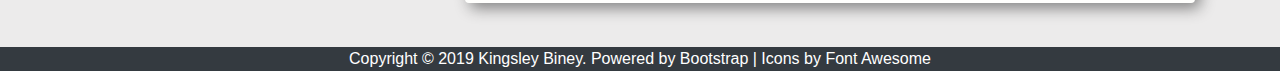
==== commit 78afa5aa: "changes" ====
--- a/index.html
+++ b/index.html
@@ -211,7 +211,7 @@
               <table class="table">
 
                 <tr>
-                  <th>September 2018 - Present</th>
+                  <th>September 2018 - August 2019</th>
                   <td class="table-info">National Service</td>
                   <td></td>
                 </tr>
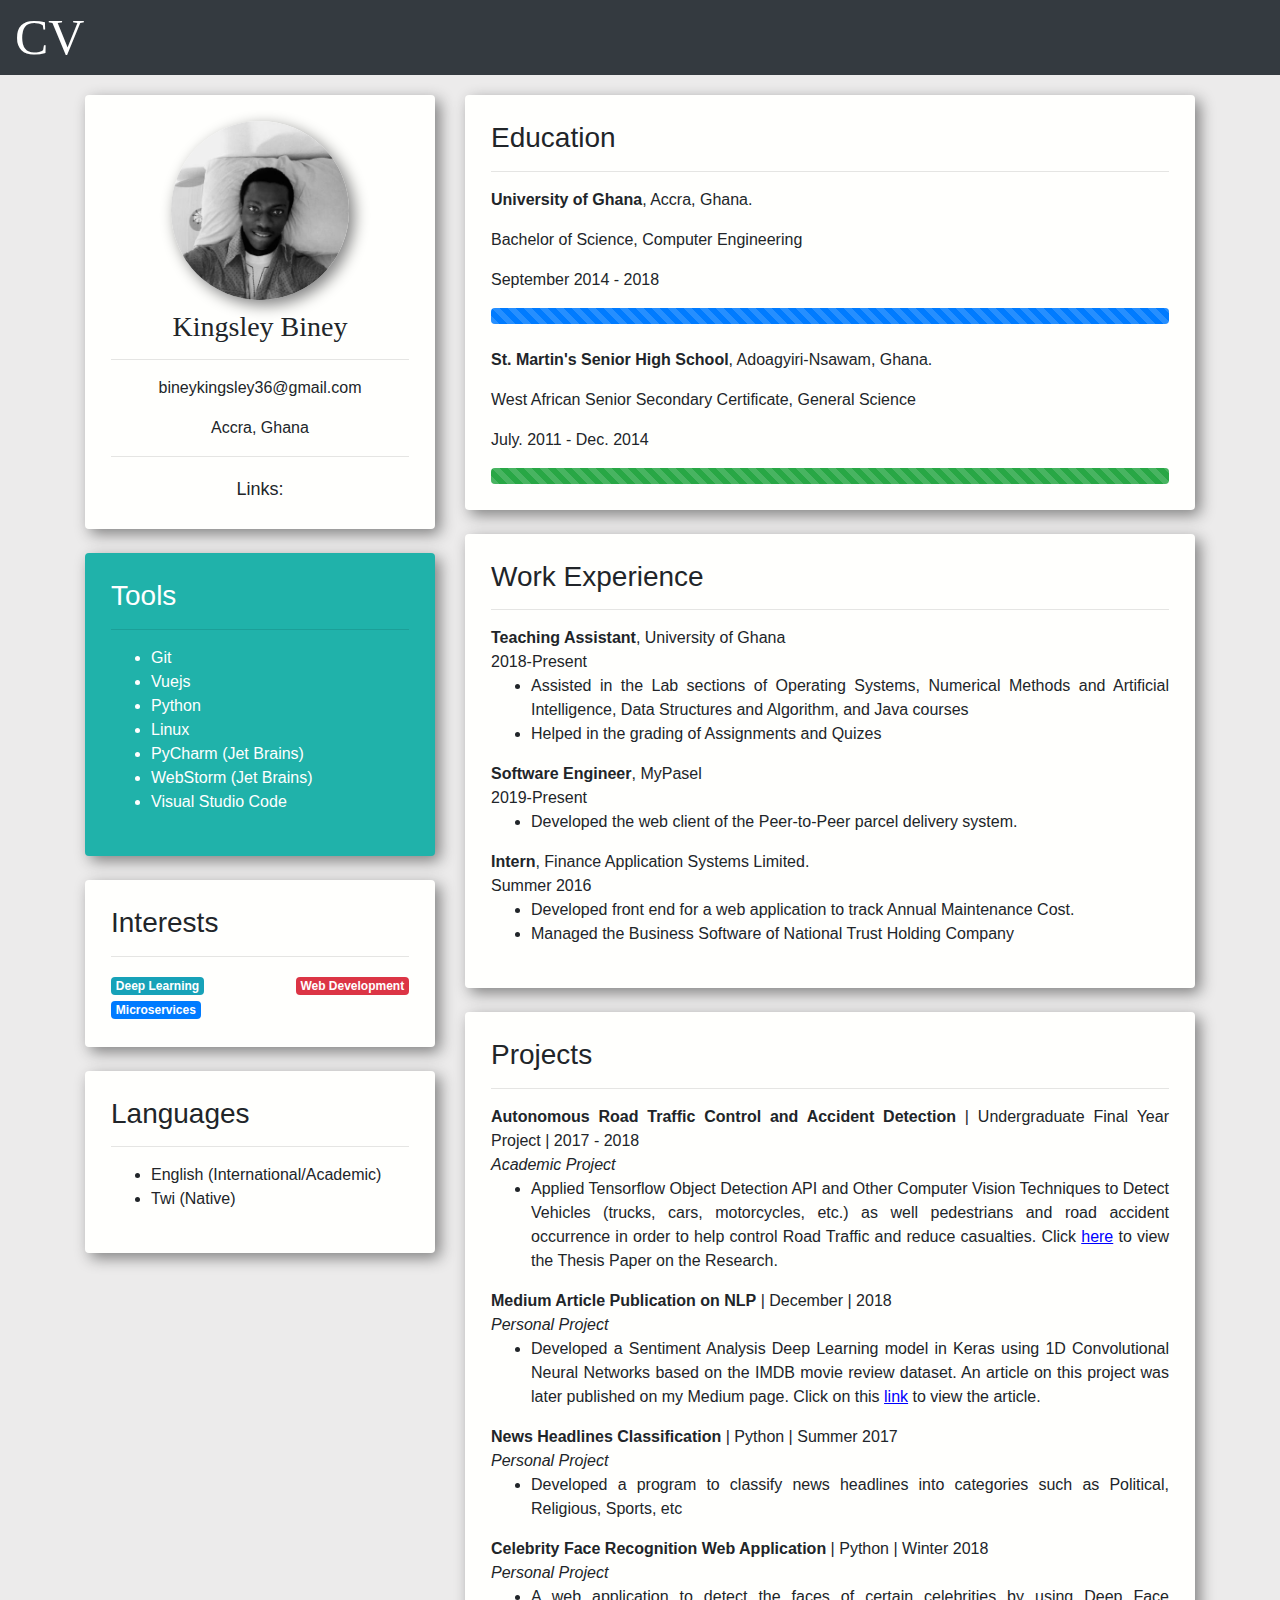
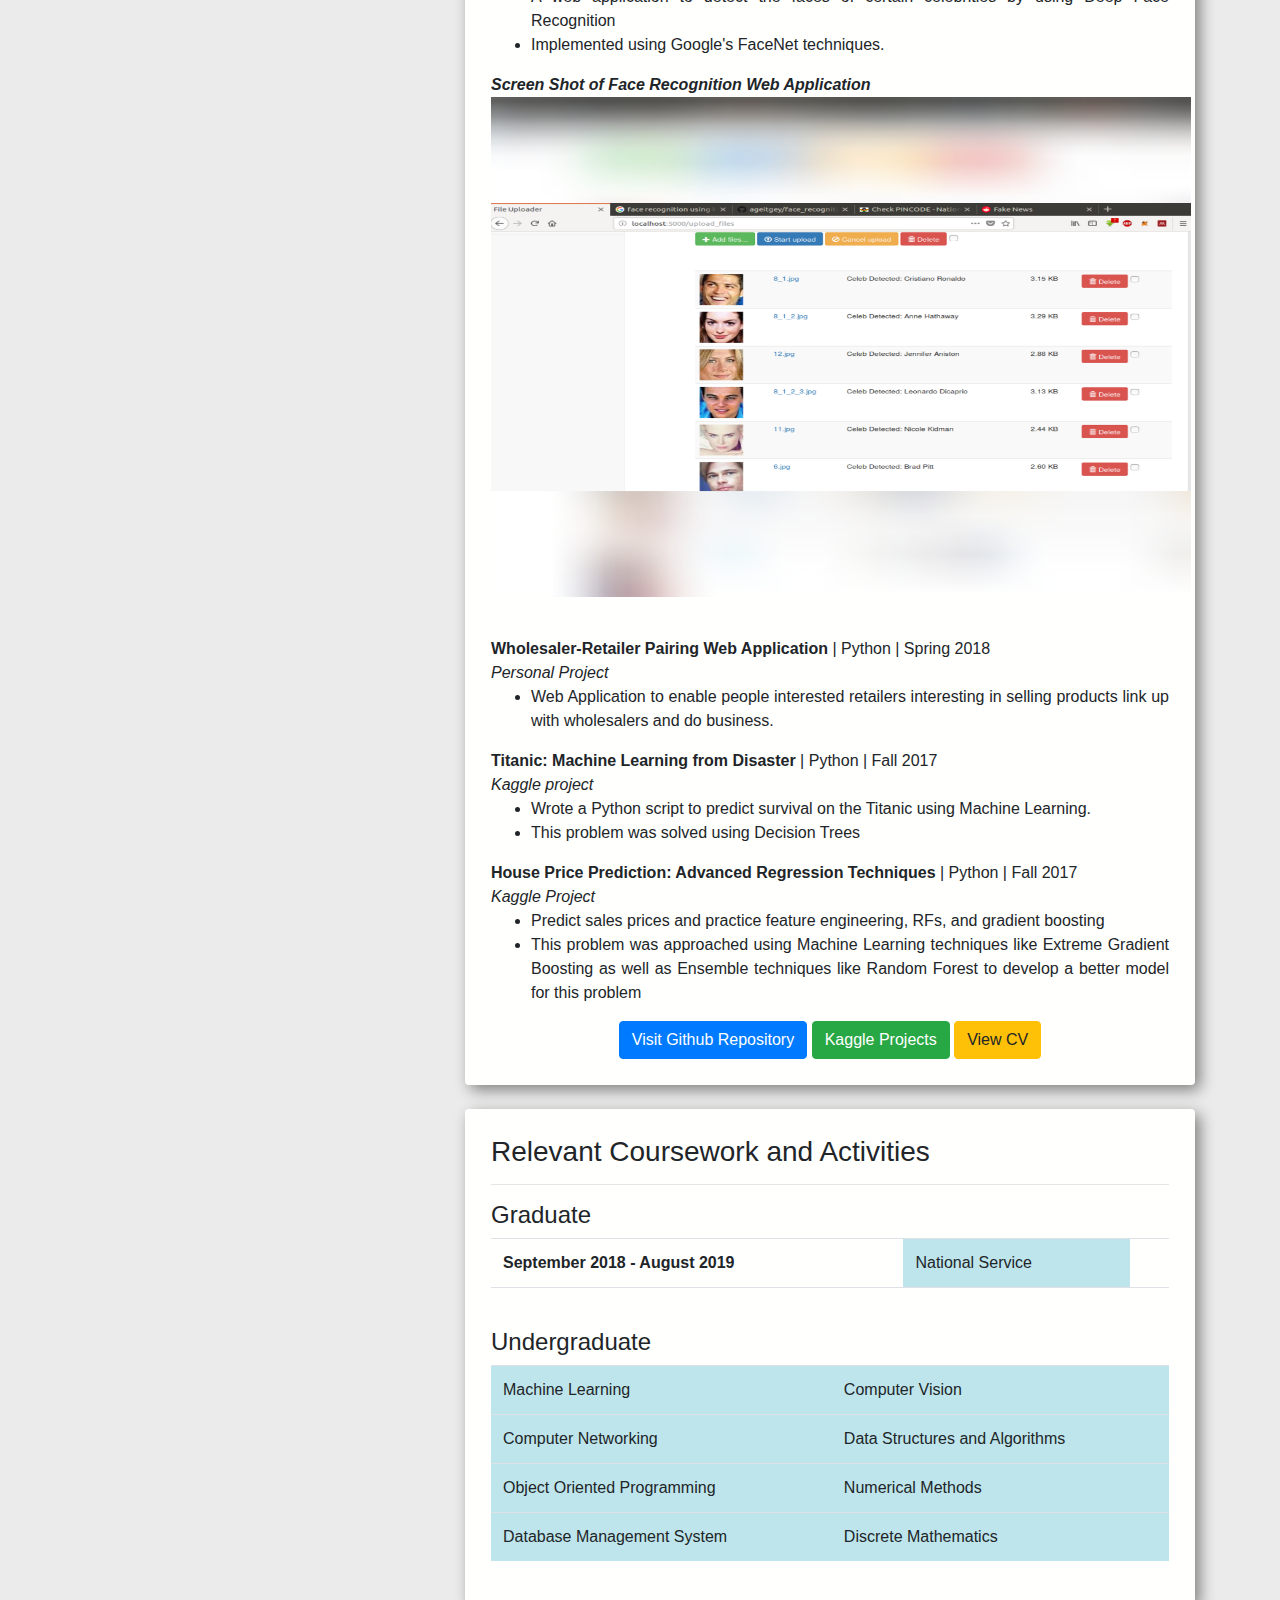
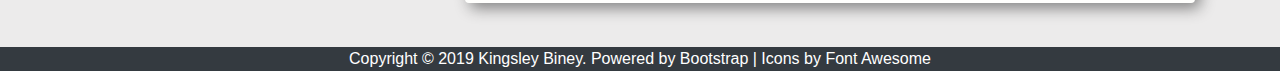
==== commit 723119c7: "changes" ====
--- a/index.html
+++ b/index.html
@@ -34,7 +34,7 @@
               <img id="profile" class="shadow" src="images/Profile1.jpeg">
               <div>
                 <h3 id="name">Kingsley Biney</h3>
-                <p><i class="fas fa-certificate"></i> Computer Engineering Graduate (BSc.)</p>
+                <!-- <p><i class="fas fa-certificate"></i> Computer Engineering Graduate (BSc.)</p> -->
               </div>
               <hr>
               <div>
@@ -103,7 +103,7 @@
               <h3><i class="fas fa-university"></i> Education</h3><hr>
               <p><b>University of Ghana</b>, Accra, Ghana.</p>
               <p>Bachelor of Science, Computer Engineering</p>
-              <p>September. 2014 - 2018</p>
+              <p>September 2014 - 2018</p>
               <div class="progress">
                 <div class="progress-bar progress-bar-striped bg-primary" role="progressbar" style="width: 100%" aria-valuenow="100" aria-valuemin="0" aria-valuemax="100"></div>
               </div><br>
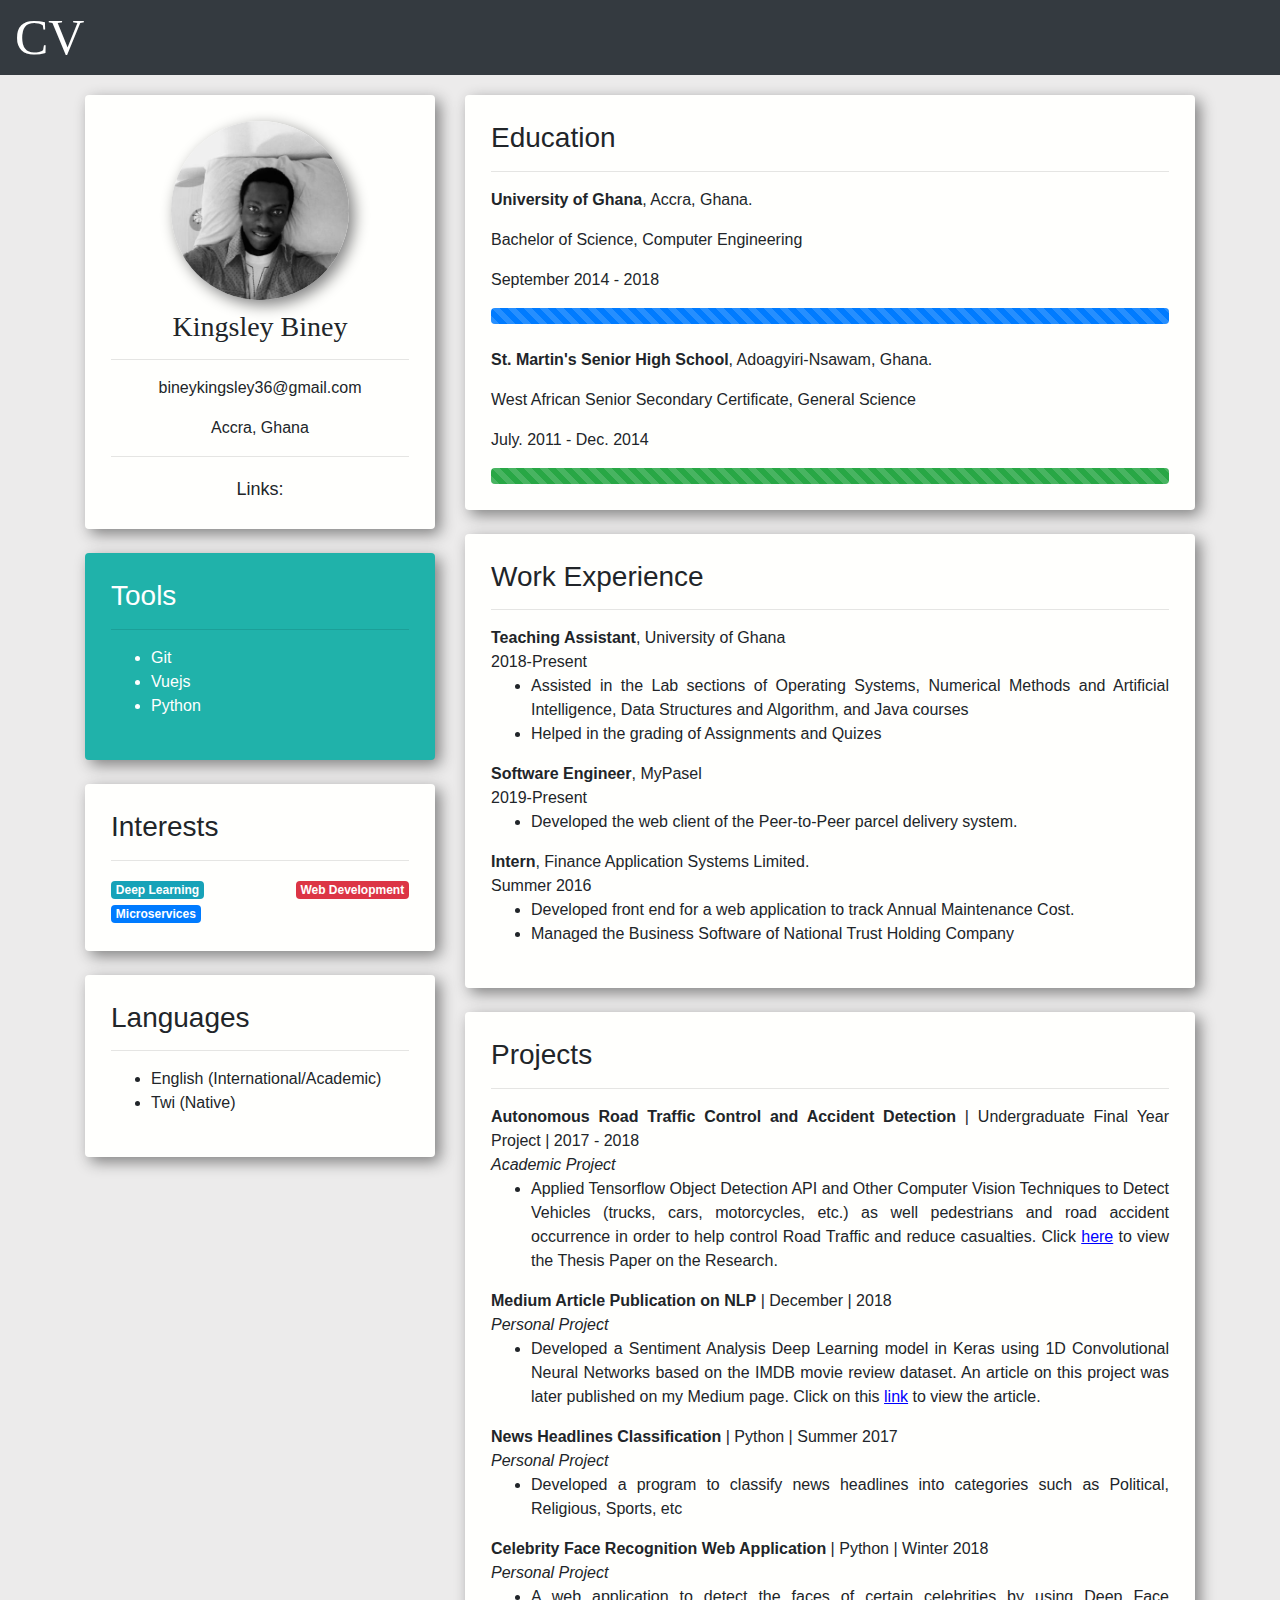
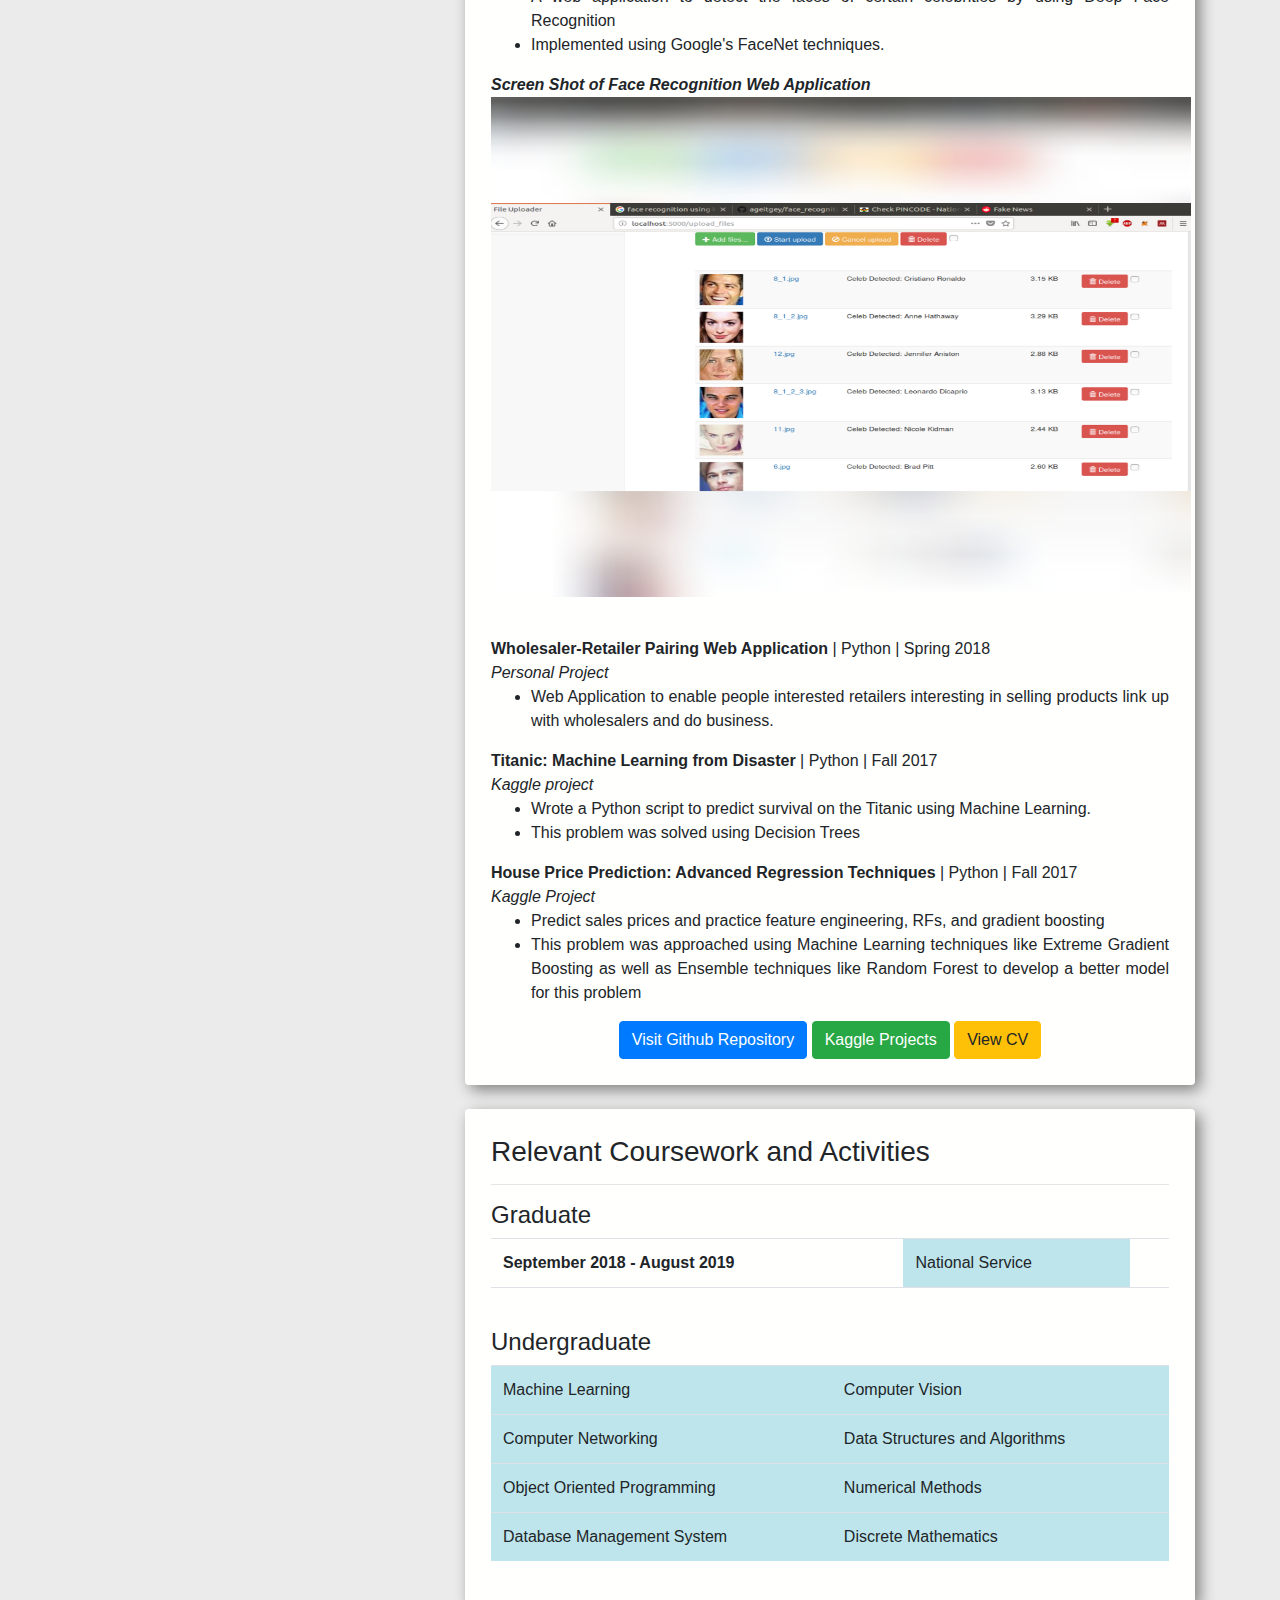
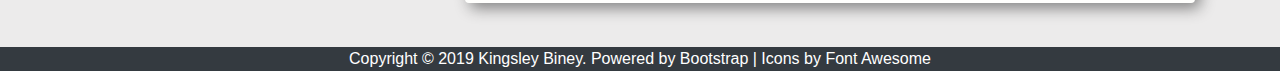
==== commit 55e037e8: "changes" ====
--- a/index.html
+++ b/index.html
@@ -63,10 +63,6 @@
                 <li>Git</li>
                 <li>Vuejs</li>
                 <li>Python</li>
-                <li><a href="https://www.ubuntu.com">Linux</a></li>
-                <li><a href="https://www.jetbrains.com/pycharm/">PyCharm (Jet Brains)</a></li>
-		            <li><a href="https://www.jetbrains.com/webstorm/">WebStorm (Jet Brains)</a></li>
-                <li><a href="https://www.code.visualstudio.com">Visual Studio Code</a></li>
               </ul>
             </div>
           </div><br>
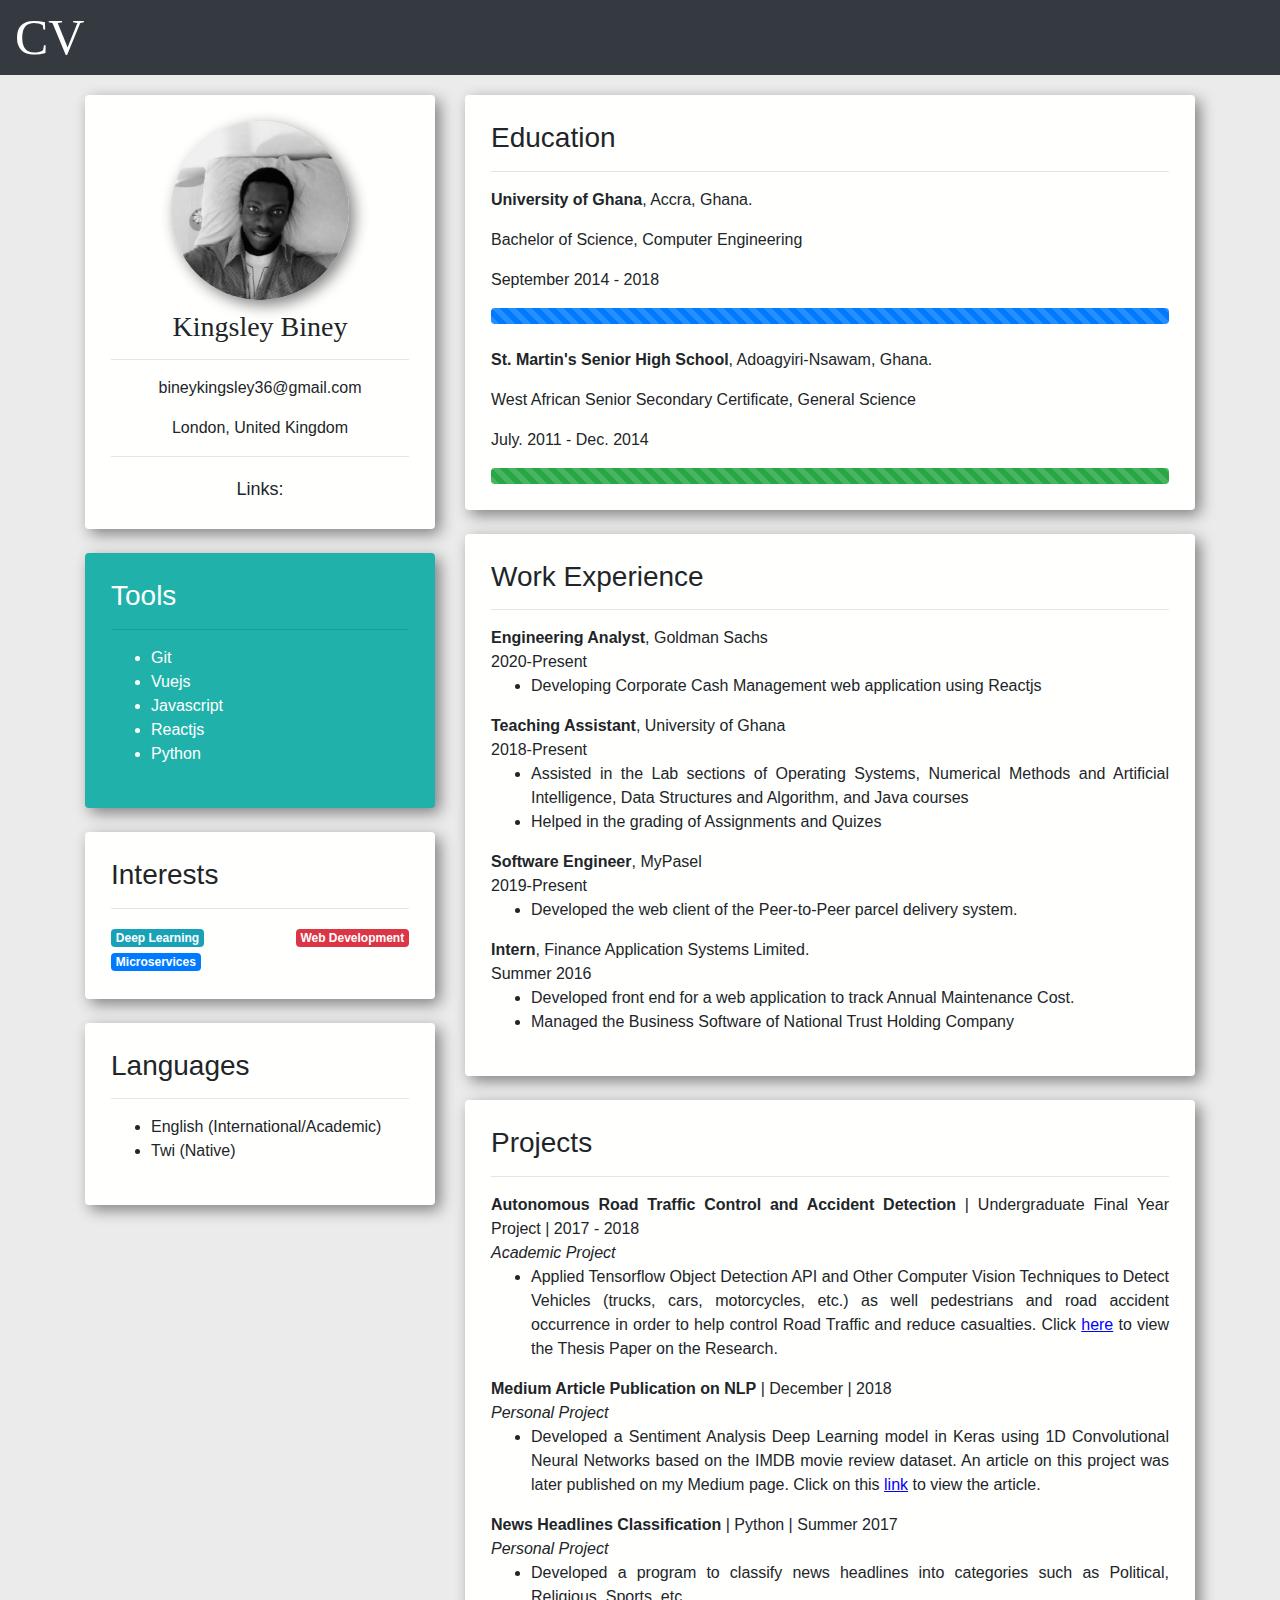
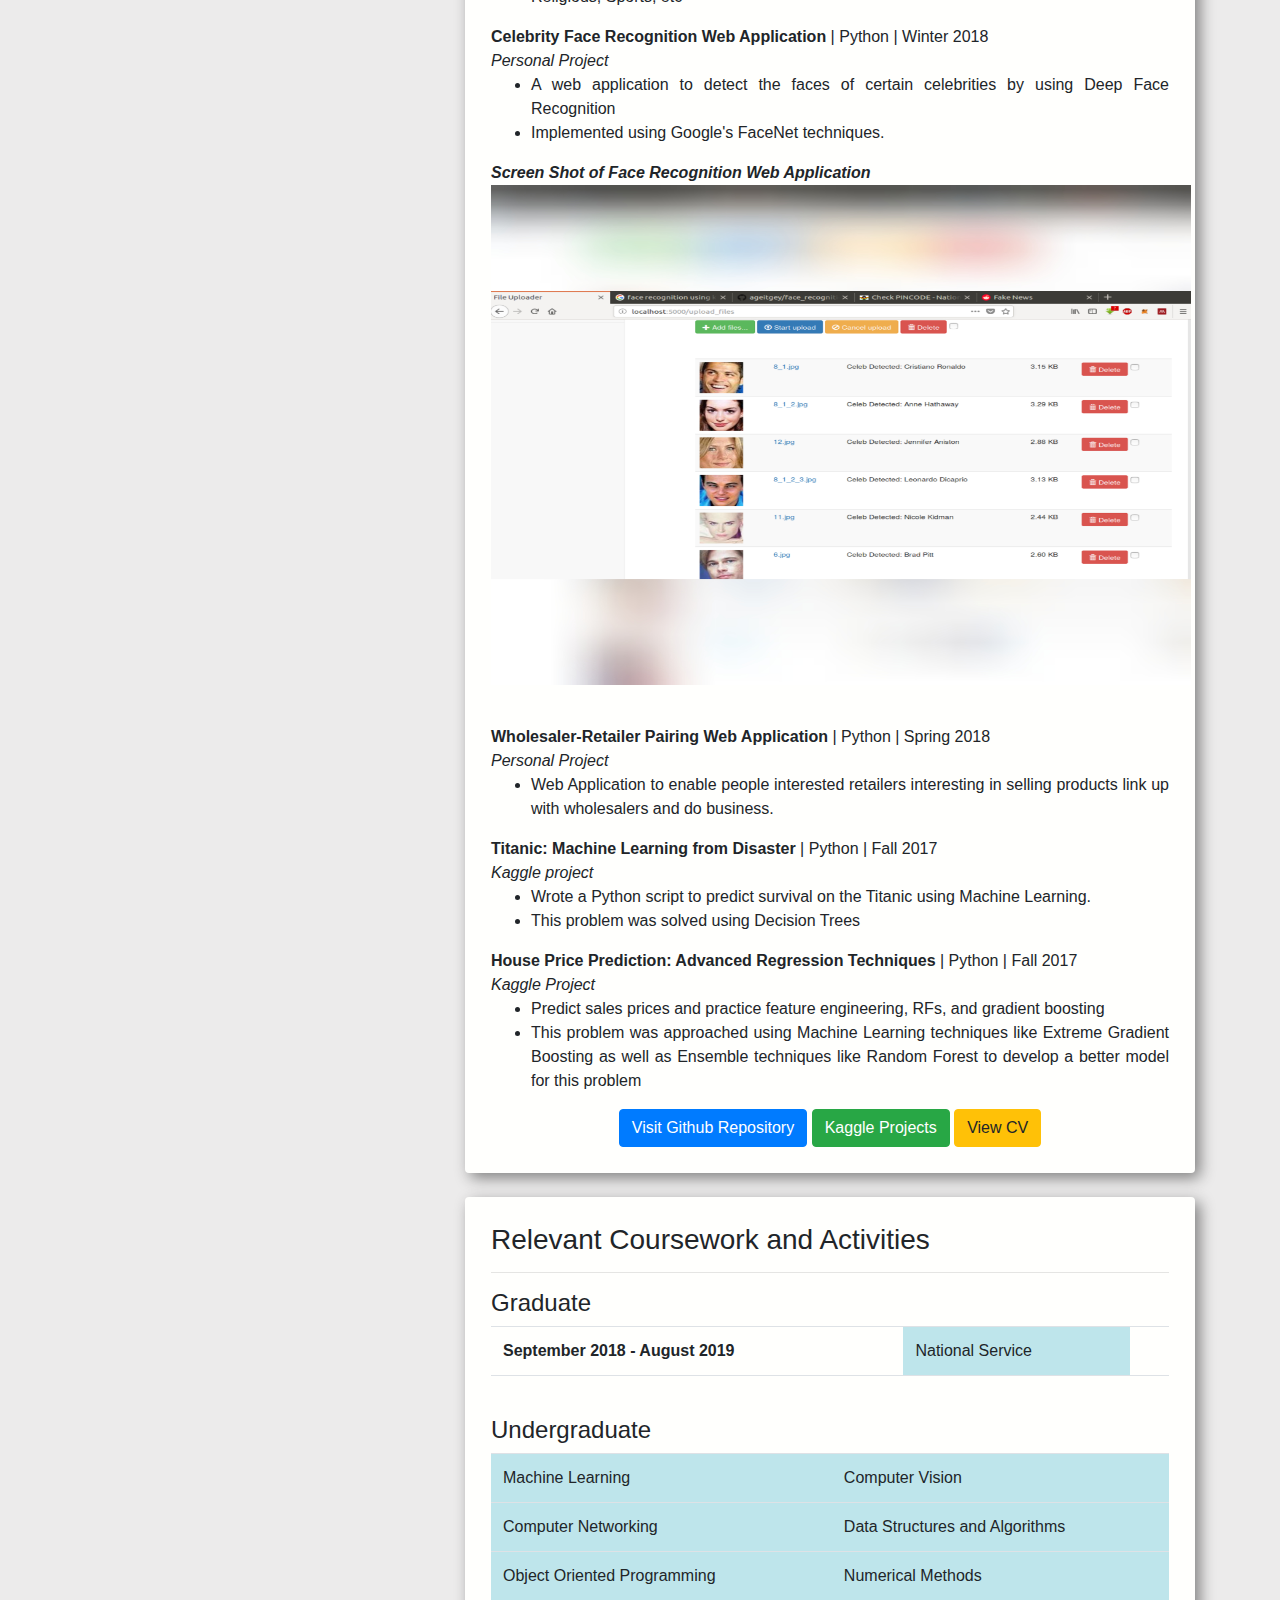
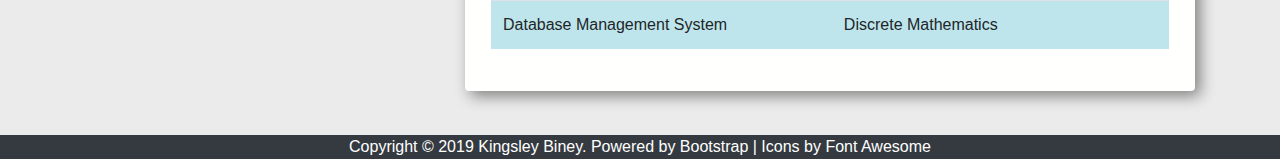
==== commit 06bd8a58: "updated information" ====
--- a/index.html
+++ b/index.html
@@ -39,7 +39,7 @@
               <hr>
               <div>
                 <p><i class="fas fa-address-card"></i> bineykingsley36@gmail.com</p>
-                <p><i class="fas fa-location-arrow"></i> Accra, Ghana</p>
+                <p><i class="fas fa-location-arrow"></i> London, United Kingdom</p>
               </div>
               <hr>
               <div style="font-size: 20px">
@@ -62,6 +62,8 @@
               <ul>
                 <li>Git</li>
                 <li>Vuejs</li>
+                <li>Javascript</li>
+                <li>Reactjs</li>
                 <li>Python</li>
               </ul>
             </div>
@@ -117,6 +119,11 @@
           <div class="bg-light-white shadow p-3 rounded">
             <div class="content">
               <h3><i class="fas fa-briefcase"></i> Work Experience</h3><hr>
+
+              <p class="title"><b>Engineering Analyst</b>, Goldman Sachs<br>2020-Present</p>
+              <ul>
+                <li>Developing Corporate Cash Management web application using Reactjs</li>
+              </ul>
 
               <p class="title"><b>Teaching Assistant</b>, University of Ghana<br>2018-Present</p>
               <ul>
